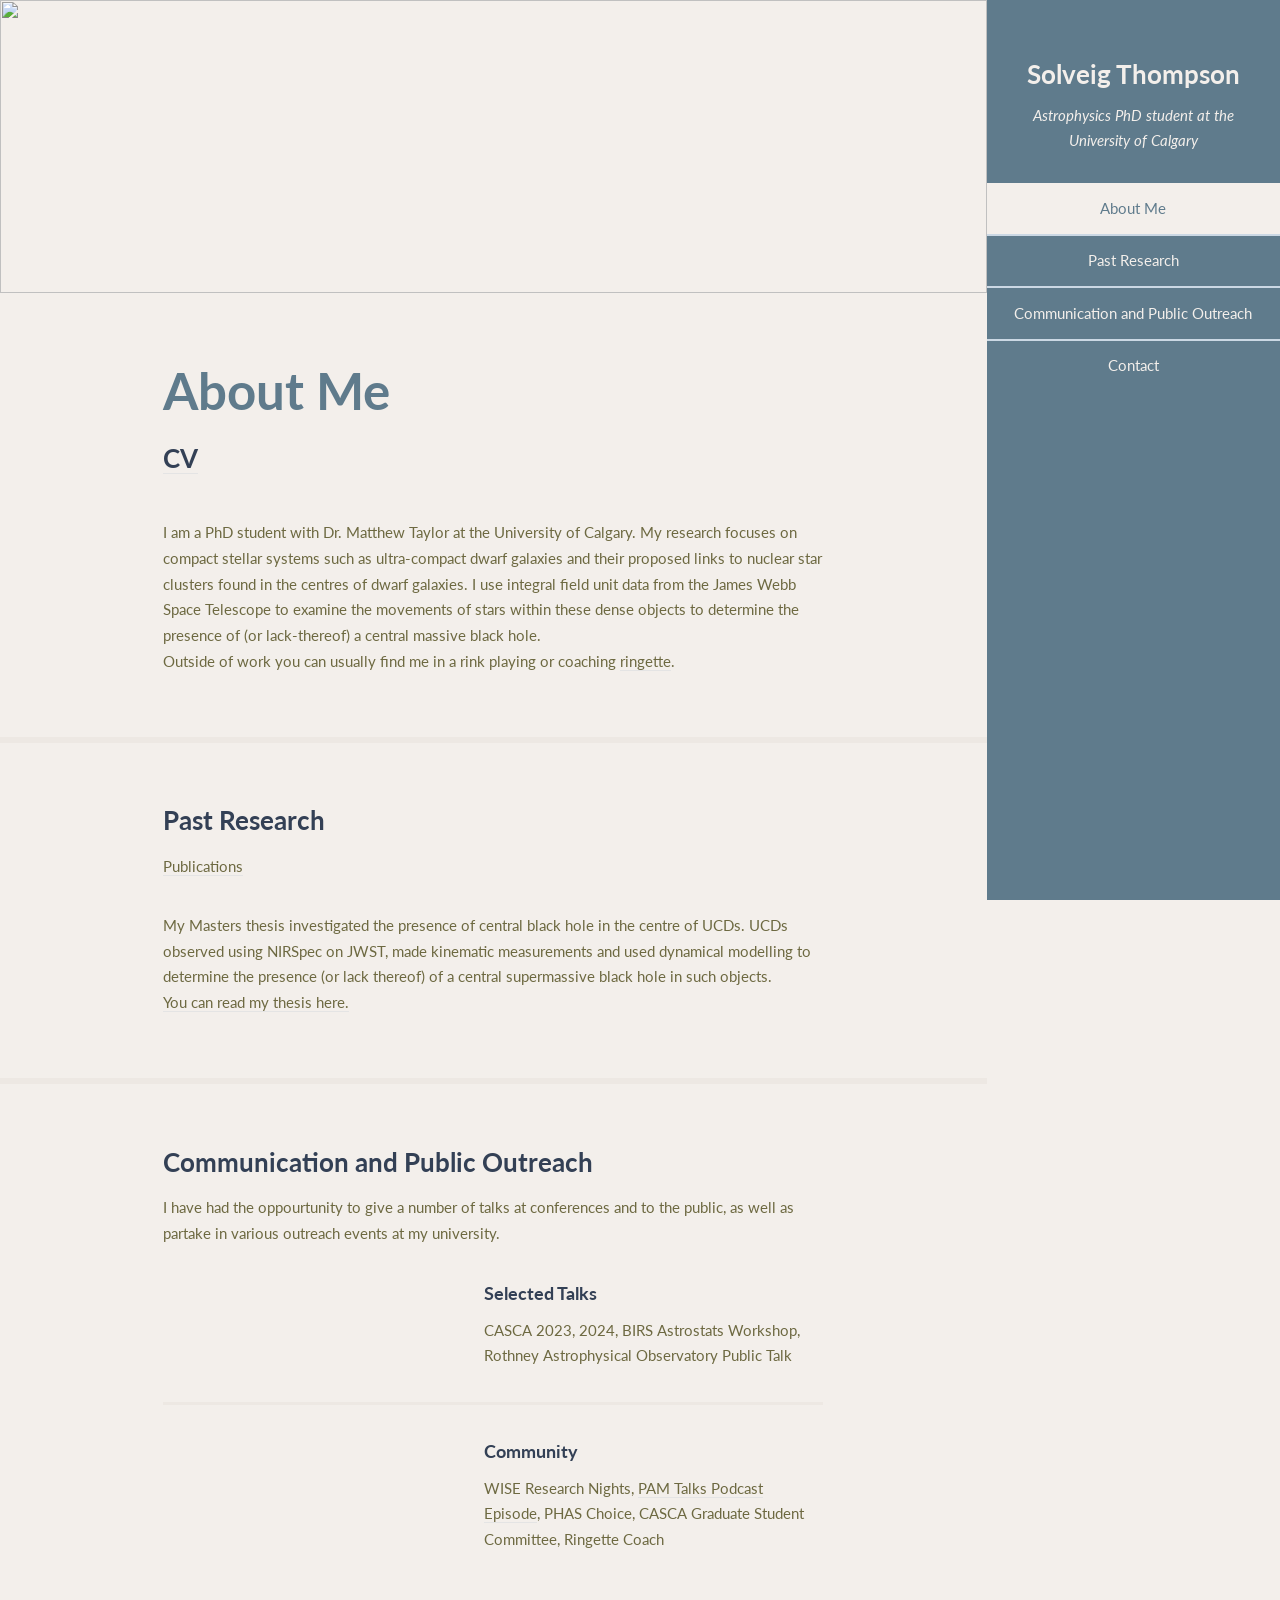
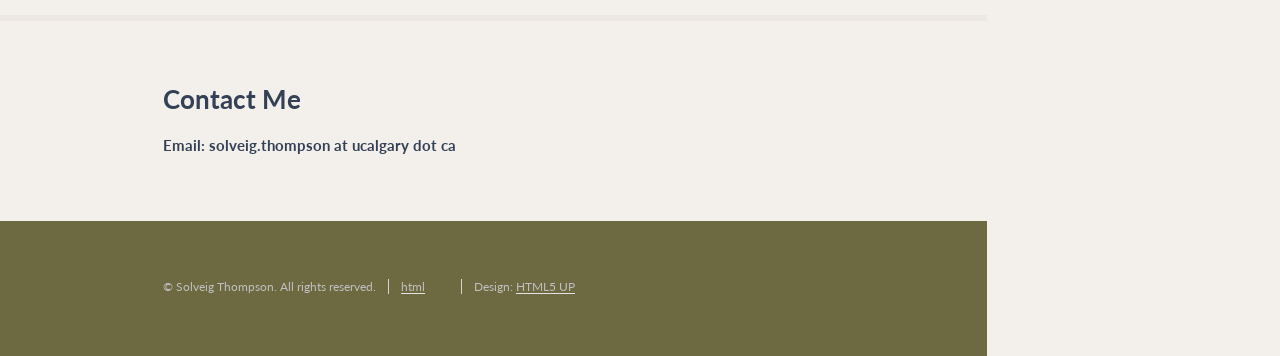
==== index.html @ eb4a903a "html verification" ====
<!DOCTYPE HTML>
<!--
	Read Only by HTML5 UP
	html5up.net | @ajlkn
	Free for personal and commercial use under the CCA 3.0 license (html5up.net/license)
-->
<html>
	<head>
		<title>Solveig Thompson </title>
		<meta charset="utf-8" />
		<meta name="viewport" content="width=device-width, initial-scale=1, user-scalable=no" />
		<link rel="stylesheet" href="assets/css/main.css" />
	</head>
	<body class="is-preload">

		<!-- Header -->
			<section id="header">
				<header>
					<span class="image avatar"><img src="images/headshot_crop.jpg" alt="" /></span>
					<h1 id="logo"><a href="#">Solveig Thompson</a></h1>
					<p>Astrophysics PhD student at the University of Calgary</p>
				</header>
				<nav id="nav">
					<ul>
						<li><a href="#one" class="active">About Me</a></li>
						<li><a href="#two">Past Research</a></li>
						<li><a href="#three">Communication and Public Outreach</a></li>
						<li><a href="#four">Contact</a></li>
					</ul>
				</nav>
				<footer>
					<ul class="icons">
						<!--<li><a href="#" class="icon brands fa-twitter"><span class="label">Twitter</span></a></li>-->
						<!--<li><a href="#" class="icon brands fa-facebook-f"><span class="label">Facebook</span></a></li>
						<li><a href="#" class="icon brands fa-instagram"><span class="label">Instagram</span></a></li>-->
						<li><a href="https://www.linkedin.com/in/solveig-thompson-23889527a/" class="icon brands fa-linkedin"><span class="label">Linkedin</span></a></li>
						<li><a href="https://github.com/solveig-thom" class="icon brands fa-github"><span class="label">Github</span></a></li>
						<li><a href="https://orcid.org/0009-0006-7485-7463" class="icon brands fa-orcid"><span class="label">OrcID</span></a></li>
						<li><a href="solveig.thompson@ucalgary.ca" class="icon solid fa-envelope"><span class="label">Email</span></a></li>
					</ul>
				</footer>
			</section>

		<!-- Wrapper -->
			<div id="wrapper">

				<!-- Main -->
					<div id="main">

						<!-- One -->
							<section id="one">
								<div class="image main" data-position="center">
									<img src="images/lake_louise_landscape.jpg" alt="" />
								</div>
								<div class="container">
									<header class="major">
										<h2>About Me </h2>
										<p><a href="Documents/Solveig_CV_June25.pdf" target="_blank">CV</a></p>
									</header>
									<p>I am a PhD student with Dr. Matthew Taylor at the University of Calgary. My research focuses on compact stellar systems such as ultra-compact dwarf galaxies and their proposed links to nuclear star clusters found in the centres of dwarf galaxies. 
									I use integral field unit data from the James Webb Space Telescope to examine the movements of stars within these dense objects to determine the presence of (or lack-thereof) a central massive black hole.<br>
									Outside of work you can usually find me in a rink playing or coaching <a href="https://en.wikipedia.org/wiki/Ringette" target="_blank">ringette</a>.</p>
								</div>
							</section>

						<!-- Two -->
							<section id="two">
								<div class="container">
									<h3>Past Research</h3>
									<p><a href="https://ui.adsabs.harvard.edu/user/libraries/4ci15XFlSAmVIdG5MCS3tQ" target="_blank">Publications</a></p>
									<p>My Masters thesis investigated the presence of central black hole in the centre of UCDs. 
									UCDs observed using NIRSpec on JWST, made kinematic measurements and used dynamical modelling to 
									determine the presence (or lack thereof) of a central supermassive black hole in such objects.
									<br> <a href="https://prism.ucalgary.ca/items/f9e80f93-3ef3-457a-bce3-fd06cb981a80" target="_blank">You can read my thesis here. </a> </p>
								</div>
							</section>

						<!-- Three -->
							<section id="three">
								<div class="container">
									<h3>Communication and Public Outreach</h3>
									<p>I have had the oppourtunity to give a number of talks at conferences and to the public, as well as partake in various outreach events at my university.</p>
									<div class="features">
										<article>
											<a href="#" class="image"><img src="images/cabin_aurora.jpeg" style="border-radius: 20px;" alt="" /></a>
											<div class="inner">
												<h4>Selected Talks</h4>
												<p>CASCA 2023, 2024,  BIRS Astrostats Workshop, Rothney Astrophysical Observatory Public Talk</p>
											</div>
										</article>
										<article>
											<a href="#" class="image"><img src="images/comet_neowise_crop.jpg" style="border-radius: 20px;" alt="" /></a>
											<div class="inner">
												<h4>Community</h4>
												<p>WISE Research Nights, <a href="https://thepamtalks.podbean.com/e/204-jennifer-howse-our-connection-to-the-sky/" target="_blank">PAM Talks Podcast Episode</a>, PHAS Choice, CASCA Graduate Student Committee, Ringette Coach</p>
											</div>
										</article>
									</div>
								</div>
							</section>

						<!-- Four -->
							<section id="four">
								<div class="container">
									<h3>Contact Me</h3>
									<p><b>Email: solveig.thompson at ucalgary dot ca </b> </p>
								</div>
							</section>

						<!-- Five -->
						<!--
							<section id="five">
								<div class="container">
									<h3>Elements</h3>

									<section>
										<h4>Text</h4>
										<p>This is <b>bold</b> and this is <strong>strong</strong>. This is <i>italic</i> and this is <em>emphasized</em>.
										This is <sup>superscript</sup> text and this is <sub>subscript</sub> text.
										This is <u>underlined</u> and this is code: <code>for (;;) { ... }</code>. Finally, <a href="#">this is a link</a>.</p>
										<hr />
										<header>
											<h4>Heading with a Subtitle</h4>
											<p>Lorem ipsum dolor sit amet nullam id egestas urna aliquam</p>
										</header>
										<p>Nunc lacinia ante nunc ac lobortis. Interdum adipiscing gravida odio porttitor sem non mi integer non faucibus ornare mi ut ante amet placerat aliquet. Volutpat eu sed ante lacinia sapien lorem accumsan varius montes viverra nibh in adipiscing blandit tempus accumsan.</p>
										<header>
											<h5>Heading with a Subtitle</h5>
											<p>Lorem ipsum dolor sit amet nullam id egestas urna aliquam</p>
										</header>
										<p>Nunc lacinia ante nunc ac lobortis. Interdum adipiscing gravida odio porttitor sem non mi integer non faucibus ornare mi ut ante amet placerat aliquet. Volutpat eu sed ante lacinia sapien lorem accumsan varius montes viverra nibh in adipiscing blandit tempus accumsan.</p>
										<hr />
										<h2>Heading Level 2</h2>
										<h3>Heading Level 3</h3>
										<h4>Heading Level 4</h4>
										<h5>Heading Level 5</h5>
										<h6>Heading Level 6</h6>
										<hr />
										<h5>Blockquote</h5>
										<blockquote>Fringilla nisl. Donec accumsan interdum nisi, quis tincidunt felis sagittis eget tempus euismod. Vestibulum ante ipsum primis in faucibus vestibulum. Blandit adipiscing eu felis iaculis volutpat ac adipiscing accumsan faucibus. Vestibulum ante ipsum primis in faucibus lorem ipsum dolor sit amet nullam adipiscing eu felis.</blockquote>
										<h5>Preformatted</h5>
										<pre><code>i = 0;

while (!deck.isInOrder()) {
    print 'Iteration ' + i;
    deck.shuffle();
    i++;
}

print 'It took ' + i + ' iterations to sort the deck.';</code></pre>
									</section>

									<section>
										<h4>Lists</h4>
										<div class="row">
											<div class="col-6 col-12-xsmall">
												<h5>Unordered</h5>
												<ul>
													<li>Dolor pulvinar etiam magna etiam.</li>
													<li>Sagittis adipiscing lorem eleifend.</li>
													<li>Felis enim feugiat dolore viverra.</li>
												</ul>
												<h5>Alternate</h5>
												<ul class="alt">
													<li>Dolor pulvinar etiam magna etiam.</li>
													<li>Sagittis adipiscing lorem eleifend.</li>
													<li>Felis enim feugiat dolore viverra.</li>
												</ul>
											</div>
											<div class="col-6 col-12-xsmall">
												<h5>Ordered</h5>
												<ol>
													<li>Dolor pulvinar etiam magna etiam.</li>
													<li>Etiam vel felis at lorem sed viverra.</li>
													<li>Felis enim feugiat dolore viverra.</li>
													<li>Dolor pulvinar etiam magna etiam.</li>
													<li>Etiam vel felis at lorem sed viverra.</li>
													<li>Felis enim feugiat dolore viverra.</li>
												</ol>
												<h5>Icons</h5>
												<ul class="icons">
													<li><a href="#" class="icon brands fa-twitter"><span class="label">Twitter</span></a></li>
													<li><a href="#" class="icon brands fa-facebook-f"><span class="label">Facebook</span></a></li>
													<li><a href="#" class="icon brands fa-instagram"><span class="label">Instagram</span></a></li>
													<li><a href="#" class="icon brands fa-github"><span class="label">Github</span></a></li>
													<li><a href="#" class="icon brands fa-dribbble"><span class="label">Dribbble</span></a></li>
													<li><a href="#" class="icon brands fa-tumblr"><span class="label">Tumblr</span></a></li>
												</ul>
											</div>
										</div>
										<h5>Actions</h5>
										<ul class="actions">
											<li><a href="#" class="button primary">Default</a></li>
											<li><a href="#" class="button">Default</a></li>
											<li><a href="#" class="button alt">Default</a></li>
										</ul>
										<ul class="actions small">
											<li><a href="#" class="button primary small">Small</a></li>
											<li><a href="#" class="button small">Small</a></li>
											<li><a href="#" class="button alt small">Small</a></li>
										</ul>
										<div class="row">
											<div class="col-3 col-6-medium col-12-xsmall">
												<ul class="actions stacked">
													<li><a href="#" class="button primary">Default</a></li>
													<li><a href="#" class="button">Default</a></li>
													<li><a href="#" class="button alt">Default</a></li>
												</ul>
											</div>
											<div class="col-3 col-6 col-12-xsmall">
												<ul class="actions stacked">
													<li><a href="#" class="button primary small">Small</a></li>
													<li><a href="#" class="button small">Small</a></li>
													<li><a href="#" class="button alt small">Small</a></li>
												</ul>
											</div>
											<div class="col-3 col-6-medium col-12-xsmall">
												<ul class="actions stacked">
													<li><a href="#" class="button primary fit">Default</a></li>
													<li><a href="#" class="button fit">Default</a></li>
													<li><a href="#" class="button alt fit">Default</a></li>
												</ul>
											</div>
											<div class="col-3 col-6-medium col-12-xsmall">
												<ul class="actions stacked">
													<li><a href="#" class="button primary small fit">Small</a></li>
													<li><a href="#" class="button small fit">Small</a></li>
													<li><a href="#" class="button alt small fit">Small</a></li>
												</ul>
											</div>
										</div>
									</section>

									<section>
										<h4>Table</h4>
										<h5>Default</h5>
										<div class="table-wrapper">
											<table>
												<thead>
													<tr>
														<th>Name</th>
														<th>Description</th>
														<th>Price</th>
													</tr>
												</thead>
												<tbody>
													<tr>
														<td>Item One</td>
														<td>Ante turpis integer aliquet porttitor.</td>
														<td>29.99</td>
													</tr>
													<tr>
														<td>Item Two</td>
														<td>Vis ac commodo adipiscing arcu aliquet.</td>
														<td>19.99</td>
													</tr>
													<tr>
														<td>Item Three</td>
														<td> Morbi faucibus arcu accumsan lorem.</td>
														<td>29.99</td>
													</tr>
													<tr>
														<td>Item Four</td>
														<td>Vitae integer tempus condimentum.</td>
														<td>19.99</td>
													</tr>
													<tr>
														<td>Item Five</td>
														<td>Ante turpis integer aliquet porttitor.</td>
														<td>29.99</td>
													</tr>
												</tbody>
												<tfoot>
													<tr>
														<td colspan="2"></td>
														<td>100.00</td>
													</tr>
												</tfoot>
											</table>
										</div>

										<h5>Alternate</h5>
										<div class="table-wrapper">
											<table class="alt">
												<thead>
													<tr>
														<th>Name</th>
														<th>Description</th>
														<th>Price</th>
													</tr>
												</thead>
												<tbody>
													<tr>
														<td>Item One</td>
														<td>Ante turpis integer aliquet porttitor.</td>
														<td>29.99</td>
													</tr>
													<tr>
														<td>Item Two</td>
														<td>Vis ac commodo adipiscing arcu aliquet.</td>
														<td>19.99</td>
													</tr>
													<tr>
														<td>Item Three</td>
														<td> Morbi faucibus arcu accumsan lorem.</td>
														<td>29.99</td>
													</tr>
													<tr>
														<td>Item Four</td>
														<td>Vitae integer tempus condimentum.</td>
														<td>19.99</td>
													</tr>
													<tr>
														<td>Item Five</td>
														<td>Ante turpis integer aliquet porttitor.</td>
														<td>29.99</td>
													</tr>
												</tbody>
												<tfoot>
													<tr>
														<td colspan="2"></td>
														<td>100.00</td>
													</tr>
												</tfoot>
											</table>
										</div>
									</section>

									<section>
										<h4>Buttons</h4>
										<ul class="actions">
											<li><a href="#" class="button primary">Primary</a></li>
											<li><a href="#" class="button">Default</a></li>
											<li><a href="#" class="button alt">Alternate</a></li>
										</ul>
										<ul class="actions">
											<li><a href="#" class="button primary large">Large</a></li>
											<li><a href="#" class="button">Default</a></li>
											<li><a href="#" class="button alt small">Small</a></li>
										</ul>
										<ul class="actions fit">
											<li><a href="#" class="button primary fit">Fit</a></li>
											<li><a href="#" class="button fit">Fit</a></li>
											<li><a href="#" class="button alt fit">Fit</a></li>
										</ul>
										<ul class="actions fit small">
											<li><a href="#" class="button primary fit small">Fit + Small</a></li>
											<li><a href="#" class="button fit small">Fit + Small</a></li>
											<li><a href="#" class="button alt fit small">Fit + Small</a></li>
										</ul>
										<ul class="actions">
											<li><a href="#" class="button primary icon solid fa-download">Icon</a></li>
											<li><a href="#" class="button icon solid fa-download">Icon</a></li>
											<li><a href="#" class="button alt icon solid fa-check">Icon</a></li>
										</ul>
										<ul class="actions">
											<li><span class="button primary disabled">Primary</span></li>
											<li><span class="button disabled">Default</span></li>
											<li><span class="button alt disabled">Alternate</span></li>
										</ul>
									</section>

									<section>
										<h4>Form</h4>
										<form method="post" action="#">
											<div class="row gtr-uniform">
												<div class="col-6 col-12-xsmall">
													<input type="text" name="demo-name" id="demo-name" value="" placeholder="Name" />
												</div>
												<div class="col-6 col-12-xsmall">
													<input type="email" name="demo-email" id="demo-email" value="" placeholder="Email" />
												</div>
												<div class="col-12">
													<select name="demo-category" id="demo-category">
														<option value="">- Category -</option>
														<option value="1">Manufacturing</option>
														<option value="1">Shipping</option>
														<option value="1">Administration</option>
														<option value="1">Human Resources</option>
													</select>
												</div>
												<div class="col-4 col-12-medium">
													<input type="radio" id="demo-priority-low" name="demo-priority" checked>
													<label for="demo-priority-low">Low Priority</label>
												</div>
												<div class="col-4 col-12-medium">
													<input type="radio" id="demo-priority-normal" name="demo-priority">
													<label for="demo-priority-normal">Normal Priority</label>
												</div>
												<div class="col-4 col-12-medium">
													<input type="radio" id="demo-priority-high" name="demo-priority">
													<label for="demo-priority-high">High Priority</label>
												</div>
												<div class="col-6 col-12-medium">
													<input type="checkbox" id="demo-copy" name="demo-copy">
													<label for="demo-copy">Email me a copy of this message</label>
												</div>
												<div class="col-6 col-12-medium">
													<input type="checkbox" id="demo-human" name="demo-human" checked>
													<label for="demo-human">I am a human and not a robot</label>
												</div>
												<div class="col-12">
													<textarea name="demo-message" id="demo-message" placeholder="Enter your message" rows="6"></textarea>
												</div>
												<div class="col-12">
													<ul class="actions">
														<li><input type="submit" value="Send Message" /></li>
														<li><input type="reset" value="Reset" class="alt" /></li>
													</ul>
												</div>
											</div>
										</form>
									</section>

									<section>
										<h4>Image</h4>
										<h5>Fit</h5>
										<span class="image fit"><img src="images/banner.jpg" alt="" /></span>
										<div class="box alt">
											<div class="row gtr-50 gtr-uniform">
												<div class="col-4"><span class="image fit"><img src="images/pic01.jpg" alt="" /></span></div>
												<div class="col-4"><span class="image fit"><img src="images/pic02.jpg" alt="" /></span></div>
												<div class="col-4"><span class="image fit"><img src="images/pic03.jpg" alt="" /></span></div>
												<div class="col-4"><span class="image fit"><img src="images/pic02.jpg" alt="" /></span></div>
												<div class="col-4"><span class="image fit"><img src="images/pic03.jpg" alt="" /></span></div>
												<div class="col-4"><span class="image fit"><img src="images/pic01.jpg" alt="" /></span></div>
												<div class="col-4"><span class="image fit"><img src="images/pic03.jpg" alt="" /></span></div>
												<div class="col-4"><span class="image fit"><img src="images/pic01.jpg" alt="" /></span></div>
												<div class="col-4"><span class="image fit"><img src="images/pic02.jpg" alt="" /></span></div>
											</div>
										</div>
										<h5>Left &amp; Right</h5>
										<p><span class="image left"><img src="images/avatar.jpg" alt="" /></span>Fringilla nisl. Donec accumsan interdum nisi, quis tincidunt felis sagittis eget. tempus euismod. Vestibulum ante ipsum primis in faucibus vestibulum. Blandit adipiscing eu felis iaculis volutpat ac adipiscing accumsan eu faucibus. Integer ac pellentesque praesent tincidunt felis sagittis eget. tempus euismod. Vestibulum ante ipsum primis in faucibus vestibulum. Blandit adipiscing eu felis iaculis volutpat ac adipiscing accumsan eu faucibus. Integer ac pellentesque praesent. Donec accumsan interdum nisi, quis tincidunt felis sagittis eget. tempus euismod. Vestibulum ante ipsum primis in faucibus vestibulum. Blandit adipiscing eu felis iaculis volutpat ac adipiscing accumsan eu faucibus. Integer ac pellentesque praesent tincidunt felis sagittis eget. tempus euismod. Vestibulum ante ipsum primis in faucibus vestibulum. Blandit adipiscing eu felis iaculis volutpat ac adipiscing accumsan eu faucibus. Integer ac pellentesque praesent.</p>
										<p><span class="image right"><img src="images/avatar.jpg" alt="" /></span>Fringilla nisl. Donec accumsan interdum nisi, quis tincidunt felis sagittis eget. tempus euismod. Vestibulum ante ipsum primis in faucibus vestibulum. Blandit adipiscing eu felis iaculis volutpat ac adipiscing accumsan eu faucibus. Integer ac pellentesque praesent tincidunt felis sagittis eget. tempus euismod. Vestibulum ante ipsum primis in faucibus vestibulum. Blandit adipiscing eu felis iaculis volutpat ac adipiscing accumsan eu faucibus. Integer ac pellentesque praesent. Donec accumsan interdum nisi, quis tincidunt felis sagittis eget. tempus euismod. Vestibulum ante ipsum primis in faucibus vestibulum. Blandit adipiscing eu felis iaculis volutpat ac adipiscing accumsan eu faucibus. Integer ac pellentesque praesent tincidunt felis sagittis eget. tempus euismod. Vestibulum ante ipsum primis in faucibus vestibulum. Blandit adipiscing eu felis iaculis volutpat ac adipiscing accumsan eu faucibus. Integer ac pellentesque praesent.</p>
									</section>

								</div>
							</section>
						-->

					</div>

				<!-- Footer -->
					<section id="footer">
						<div class="container">
							<ul class="copyright">
								<li>&copy; Solveig Thompson. All rights reserved.</li><li><a href="googlefd4be8d4cb3c413d.html" target="_blank">html</a><li><li>Design: <a href="http://html5up.net">HTML5 UP</a></li>
							</ul>
						</div>
					</section>

			</div>

		<!-- Scripts -->
			<script src="assets/js/jquery.min.js"></script>
			<script src="assets/js/jquery.scrollex.min.js"></script>
			<script src="assets/js/jquery.scrolly.min.js"></script>
			<script src="assets/js/browser.min.js"></script>
			<script src="assets/js/breakpoints.min.js"></script>
			<script src="assets/js/util.js"></script>
			<script src="assets/js/main.js"></script>

	</body>
</html>
---- assets/css/main.css ----
@import url("fontawesome-all.min.css");
@import url("https://fonts.googleapis.com/css?family=Lato:400,400italic,700,700italic|Source+Code+Pro:400");

/*
	Read Only by HTML5 UP
	html5up.net | @ajlkn
	Free for personal and commercial use under the CCA 3.0 license (html5up.net/license)
*/

html, body, div, span, applet, object,
iframe, h1, h2, h3, h4, h5, h6, p, blockquote,
pre, a, abbr, acronym, address, big, cite,
code, del, dfn, em, img, ins, kbd, q, s, samp,
small, strike, strong, sub, sup, tt, var, b,
u, i, center, dl, dt, dd, ol, ul, li, fieldset,
form, label, legend, table, caption, tbody,
tfoot, thead, tr, th, td, article, aside,
canvas, details, embed, figure, figcaption,
footer, header, hgroup, menu, nav, output, ruby,
section, summary, time, mark, audio, video {
	margin: 0;
	padding: 0;
	border: 0;
	font-size: 100%;
	font: inherit;
	vertical-align: baseline;}

article, aside, details, figcaption, figure,
footer, header, hgroup, menu, nav, section {
	display: block;}

body {
	line-height: 1;
}

ol, ul {
	list-style: none;
}

blockquote, q {
	quotes: none;
}

	blockquote:before, blockquote:after, q:before, q:after {
		content: '';
		content: none;
	}

table {
	border-collapse: collapse;
	border-spacing: 0;
}

body {
	-webkit-text-size-adjust: none;
}

mark {
	background-color: transparent;
	color: inherit;
}

input::-moz-focus-inner {
	border: 0;
	padding: 0;
}

input, select, textarea {
	-moz-appearance: none;
	-webkit-appearance: none;
	-ms-appearance: none;
	appearance: none;
}

/* Basic */

	html {
		box-sizing: border-box;
	}

	*, *:before, *:after {
		box-sizing: inherit;
	}

	body {
		background: #F3EFEB;
	}

		body.is-preload *, body.is-preload *:before, body.is-preload *:after {
			-moz-animation: none !important;
			-webkit-animation: none !important;
			-ms-animation: none !important;
			animation: none !important;
			-moz-transition: none !important;
			-webkit-transition: none !important;
			-ms-transition: none !important;
			transition: none !important;
		}

	body, input, select, textarea {
		color: #6D6941;
		font-family: "Lato", sans-serif;
		font-size: 16pt;
		font-weight: 400;
		line-height: 1.75em;
	}

	a {
		-moz-transition: color 0.2s ease-in-out, border-color 0.2s ease-in-out;
		-webkit-transition: color 0.2s ease-in-out, border-color 0.2s ease-in-out;
		-ms-transition: color 0.2s ease-in-out, border-color 0.2s ease-in-out;
		transition: color 0.2s ease-in-out, border-color 0.2s ease-in-out;
		border-bottom: solid 1px #e4e4e4;
		color: inherit;
		text-decoration: none;
	}

		a:hover {
			border-bottom-color: transparent;
			color: #5F7B8C !important;
		}

	strong, b {
		color: #334055;
		font-weight: 700;
	}

	em, i {
		font-style: italic;
	}

	p {
		margin: 0 0 2.25em 0;
	}

	h1, h2, h3, h4, h5, h6 {
		color: #334055;
		font-weight: 700;
		line-height: 1em;
		margin: 0 0 0.5625em 0;
	}

		h1 a, h2 a, h3 a, h4 a, h5 a, h6 a {
			border: 0;
			color: inherit;
			text-decoration: none;
		}

	h2 {
		font-size: 2em;
		line-height: 1.5em;
	}

	h3 {
		font-size: 1.75em;
		line-height: 1.5em;
	}

	h4 {
		font-size: 1.25em;
		line-height: 1.5em;
	}

	h5 {
		font-size: 0.9em;
		line-height: 1.5em;
	}

	h6 {
		font-size: 0.7em;
		line-height: 1.5em;
	}

	sub {
		font-size: 0.8em;
		position: relative;
		top: 0.5em;
	}

	sup {
		font-size: 0.8em;
		position: relative;
		top: -0.5em;
	}

	hr {
		border: 0;
		border-bottom: solid 2px #EDE8E3;
		margin: 2.25em 0;
	}

		hr.major {
			margin: 3.375em 0;
		}

	blockquote {
		border-left: solid 8px #e4e4e4;
		font-style: italic;
		margin: 0 0 2.25em 0;
		padding: 0.5em 0 0.5em 2em;
	}

	code {
		background: #555;
		border-radius: 5px;
		color: #F3EFEB;
		font-family: "Source Code Pro", monospace;
		font-size: 0.9em;
		margin: 0 0.25em;
		padding: 0.25em 0.65em;
	}

	pre {
		font-family: "Source Code Pro", monospace;
		font-size: 0.9em;
		margin: 0 0 2.25em 0;
	}

		pre code {
			-webkit-overflow-scrolling: touch;
			display: block;
			line-height: 1.5em;
			overflow-x: auto;
			padding: 1em 1.5em;
		}

	.align-left {
		text-align: left;
	}

	.align-center {
		text-align: center;
	}

	.align-right {
		text-align: right;
	}

/* Row */

	.row {
		display: flex;
		flex-wrap: wrap;
		box-sizing: border-box;
		align-items: stretch;
	}

		.row > * {
			box-sizing: border-box;
		}

		.row.gtr-uniform > * > :last-child {
			margin-bottom: 0;
		}

		.row.aln-left {
			justify-content: flex-start;
		}

		.row.aln-center {
			justify-content: center;
		}

		.row.aln-right {
			justify-content: flex-end;
		}

		.row.aln-top {
			align-items: flex-start;
		}

		.row.aln-middle {
			align-items: center;
		}

		.row.aln-bottom {
			align-items: flex-end;
		}

		.row > .imp {
			order: -1;
		}

		.row > .col-1 {
			width: 8.33333%;
		}

		.row > .off-1 {
			margin-left: 8.33333%;
		}

		.row > .col-2 {
			width: 16.66667%;
		}

		.row > .off-2 {
			margin-left: 16.66667%;
		}

		.row > .col-3 {
			width: 25%;
		}

		.row > .off-3 {
			margin-left: 25%;
		}

		.row > .col-4 {
			width: 33.33333%;
		}

		.row > .off-4 {
			margin-left: 33.33333%;
		}

		.row > .col-5 {
			width: 41.66667%;
		}

		.row > .off-5 {
			margin-left: 41.66667%;
		}

		.row > .col-6 {
			width: 50%;
		}

		.row > .off-6 {
			margin-left: 50%;
		}

		.row > .col-7 {
			width: 58.33333%;
		}

		.row > .off-7 {
			margin-left: 58.33333%;
		}

		.row > .col-8 {
			width: 66.66667%;
		}

		.row > .off-8 {
			margin-left: 66.66667%;
		}

		.row > .col-9 {
			width: 75%;
		}

		.row > .off-9 {
			margin-left: 75%;
		}

		.row > .col-10 {
			width: 83.33333%;
		}

		.row > .off-10 {
			margin-left: 83.33333%;
		}

		.row > .col-11 {
			width: 91.66667%;
		}

		.row > .off-11 {
			margin-left: 91.66667%;
		}

		.row > .col-12 {
			width: 100%;
		}

		.row > .off-12 {
			margin-left: 100%;
		}

		.row.gtr-0 {
			margin-top: 0;
			margin-left: 0em;
		}

			.row.gtr-0 > * {
				padding: 0 0 0 0em;
			}

			.row.gtr-0.gtr-uniform {
				margin-top: 0em;
			}

				.row.gtr-0.gtr-uniform > * {
					padding-top: 0em;
				}

		.row.gtr-25 {
			margin-top: 0;
			margin-left: -0.5em;
		}

			.row.gtr-25 > * {
				padding: 0 0 0 0.5em;
			}

			.row.gtr-25.gtr-uniform {
				margin-top: -0.5em;
			}

				.row.gtr-25.gtr-uniform > * {
					padding-top: 0.5em;
				}

		.row.gtr-50 {
			margin-top: 0;
			margin-left: -1em;
		}

			.row.gtr-50 > * {
				padding: 0 0 0 1em;
			}

			.row.gtr-50.gtr-uniform {
				margin-top: -1em;
			}

				.row.gtr-50.gtr-uniform > * {
					padding-top: 1em;
				}

		.row {
			margin-top: 0;
			margin-left: -2em;
		}

			.row > * {
				padding: 0 0 0 2em;
			}

			.row.gtr-uniform {
				margin-top: -2em;
			}

				.row.gtr-uniform > * {
					padding-top: 2em;
				}

		.row.gtr-150 {
			margin-top: 0;
			margin-left: -3em;
		}

			.row.gtr-150 > * {
				padding: 0 0 0 3em;
			}

			.row.gtr-150.gtr-uniform {
				margin-top: -3em;
			}

				.row.gtr-150.gtr-uniform > * {
					padding-top: 3em;
				}

		.row.gtr-200 {
			margin-top: 0;
			margin-left: -4em;
		}

			.row.gtr-200 > * {
				padding: 0 0 0 4em;
			}

			.row.gtr-200.gtr-uniform {
				margin-top: -4em;
			}

				.row.gtr-200.gtr-uniform > * {
					padding-top: 4em;
				}

		@media screen and (max-width: 1680px) {

			.row {
				display: flex;
				flex-wrap: wrap;
				box-sizing: border-box;
				align-items: stretch;
			}

				.row > * {
					box-sizing: border-box;
				}

				.row.gtr-uniform > * > :last-child {
					margin-bottom: 0;
				}

				.row.aln-left {
					justify-content: flex-start;
				}

				.row.aln-center {
					justify-content: center;
				}

				.row.aln-right {
					justify-content: flex-end;
				}

				.row.aln-top {
					align-items: flex-start;
				}

				.row.aln-middle {
					align-items: center;
				}

				.row.aln-bottom {
					align-items: flex-end;
				}

				.row > .imp-xlarge {
					order: -1;
				}

				.row > .col-1-xlarge {
					width: 8.33333%;
				}

				.row > .off-1-xlarge {
					margin-left: 8.33333%;
				}

				.row > .col-2-xlarge {
					width: 16.66667%;
				}

				.row > .off-2-xlarge {
					margin-left: 16.66667%;
				}

				.row > .col-3-xlarge {
					width: 25%;
				}

				.row > .off-3-xlarge {
					margin-left: 25%;
				}

				.row > .col-4-xlarge {
					width: 33.33333%;
				}

				.row > .off-4-xlarge {
					margin-left: 33.33333%;
				}

				.row > .col-5-xlarge {
					width: 41.66667%;
				}

				.row > .off-5-xlarge {
					margin-left: 41.66667%;
				}

				.row > .col-6-xlarge {
					width: 50%;
				}

				.row > .off-6-xlarge {
					margin-left: 50%;
				}

				.row > .col-7-xlarge {
					width: 58.33333%;
				}

				.row > .off-7-xlarge {
					margin-left: 58.33333%;
				}

				.row > .col-8-xlarge {
					width: 66.66667%;
				}

				.row > .off-8-xlarge {
					margin-left: 66.66667%;
				}

				.row > .col-9-xlarge {
					width: 75%;
				}

				.row > .off-9-xlarge {
					margin-left: 75%;
				}

				.row > .col-10-xlarge {
					width: 83.33333%;
				}

				.row > .off-10-xlarge {
					margin-left: 83.33333%;
				}

				.row > .col-11-xlarge {
					width: 91.66667%;
				}

				.row > .off-11-xlarge {
					margin-left: 91.66667%;
				}

				.row > .col-12-xlarge {
					width: 100%;
				}

				.row > .off-12-xlarge {
					margin-left: 100%;
				}

				.row.gtr-0 {
					margin-top: 0;
					margin-left: 0em;
				}

					.row.gtr-0 > * {
						padding: 0 0 0 0em;
					}

					.row.gtr-0.gtr-uniform {
						margin-top: 0em;
					}

						.row.gtr-0.gtr-uniform > * {
							padding-top: 0em;
						}

				.row.gtr-25 {
					margin-top: 0;
					margin-left: -0.5em;
				}

					.row.gtr-25 > * {
						padding: 0 0 0 0.5em;
					}

					.row.gtr-25.gtr-uniform {
						margin-top: -0.5em;
					}

						.row.gtr-25.gtr-uniform > * {
							padding-top: 0.5em;
						}

				.row.gtr-50 {
					margin-top: 0;
					margin-left: -1em;
				}

					.row.gtr-50 > * {
						padding: 0 0 0 1em;
					}

					.row.gtr-50.gtr-uniform {
						margin-top: -1em;
					}

						.row.gtr-50.gtr-uniform > * {
							padding-top: 1em;
						}

				.row {
					margin-top: 0;
					margin-left: -2em;
				}

					.row > * {
						padding: 0 0 0 2em;
					}

					.row.gtr-uniform {
						margin-top: -2em;
					}

						.row.gtr-uniform > * {
							padding-top: 2em;
						}

				.row.gtr-150 {
					margin-top: 0;
					margin-left: -3em;
				}

					.row.gtr-150 > * {
						padding: 0 0 0 3em;
					}

					.row.gtr-150.gtr-uniform {
						margin-top: -3em;
					}

						.row.gtr-150.gtr-uniform > * {
							padding-top: 3em;
						}

				.row.gtr-200 {
					margin-top: 0;
					margin-left: -4em;
				}

					.row.gtr-200 > * {
						padding: 0 0 0 4em;
					}

					.row.gtr-200.gtr-uniform {
						margin-top: -4em;
					}

						.row.gtr-200.gtr-uniform > * {
							padding-top: 4em;
						}

		}

		@media screen and (max-width: 1280px) {

			.row {
				display: flex;
				flex-wrap: wrap;
				box-sizing: border-box;
				align-items: stretch;
			}

				.row > * {
					box-sizing: border-box;
				}

				.row.gtr-uniform > * > :last-child {
					margin-bottom: 0;
				}

				.row.aln-left {
					justify-content: flex-start;
				}

				.row.aln-center {
					justify-content: center;
				}

				.row.aln-right {
					justify-content: flex-end;
				}

				.row.aln-top {
					align-items: flex-start;
				}

				.row.aln-middle {
					align-items: center;
				}

				.row.aln-bottom {
					align-items: flex-end;
				}

				.row > .imp-large {
					order: -1;
				}

				.row > .col-1-large {
					width: 8.33333%;
				}

				.row > .off-1-large {
					margin-left: 8.33333%;
				}

				.row > .col-2-large {
					width: 16.66667%;
				}

				.row > .off-2-large {
					margin-left: 16.66667%;
				}

				.row > .col-3-large {
					width: 25%;
				}

				.row > .off-3-large {
					margin-left: 25%;
				}

				.row > .col-4-large {
					width: 33.33333%;
				}

				.row > .off-4-large {
					margin-left: 33.33333%;
				}

				.row > .col-5-large {
					width: 41.66667%;
				}

				.row > .off-5-large {
					margin-left: 41.66667%;
				}

				.row > .col-6-large {
					width: 50%;
				}

				.row > .off-6-large {
					margin-left: 50%;
				}

				.row > .col-7-large {
					width: 58.33333%;
				}

				.row > .off-7-large {
					margin-left: 58.33333%;
				}

				.row > .col-8-large {
					width: 66.66667%;
				}

				.row > .off-8-large {
					margin-left: 66.66667%;
				}

				.row > .col-9-large {
					width: 75%;
				}

				.row > .off-9-large {
					margin-left: 75%;
				}

				.row > .col-10-large {
					width: 83.33333%;
				}

				.row > .off-10-large {
					margin-left: 83.33333%;
				}

				.row > .col-11-large {
					width: 91.66667%;
				}

				.row > .off-11-large {
					margin-left: 91.66667%;
				}

				.row > .col-12-large {
					width: 100%;
				}

				.row > .off-12-large {
					margin-left: 100%;
				}

				.row.gtr-0 {
					margin-top: 0;
					margin-left: 0em;
				}

					.row.gtr-0 > * {
						padding: 0 0 0 0em;
					}

					.row.gtr-0.gtr-uniform {
						margin-top: 0em;
					}

						.row.gtr-0.gtr-uniform > * {
							padding-top: 0em;
						}

				.row.gtr-25 {
					margin-top: 0;
					margin-left: -0.375em;
				}

					.row.gtr-25 > * {
						padding: 0 0 0 0.375em;
					}

					.row.gtr-25.gtr-uniform {
						margin-top: -0.375em;
					}

						.row.gtr-25.gtr-uniform > * {
							padding-top: 0.375em;
						}

				.row.gtr-50 {
					margin-top: 0;
					margin-left: -0.75em;
				}

					.row.gtr-50 > * {
						padding: 0 0 0 0.75em;
					}

					.row.gtr-50.gtr-uniform {
						margin-top: -0.75em;
					}

						.row.gtr-50.gtr-uniform > * {
							padding-top: 0.75em;
						}

				.row {
					margin-top: 0;
					margin-left: -1.5em;
				}

					.row > * {
						padding: 0 0 0 1.5em;
					}

					.row.gtr-uniform {
						margin-top: -1.5em;
					}

						.row.gtr-uniform > * {
							padding-top: 1.5em;
						}

				.row.gtr-150 {
					margin-top: 0;
					margin-left: -2.25em;
				}

					.row.gtr-150 > * {
						padding: 0 0 0 2.25em;
					}

					.row.gtr-150.gtr-uniform {
						margin-top: -2.25em;
					}

						.row.gtr-150.gtr-uniform > * {
							padding-top: 2.25em;
						}

				.row.gtr-200 {
					margin-top: 0;
					margin-left: -3em;
				}

					.row.gtr-200 > * {
						padding: 0 0 0 3em;
					}

					.row.gtr-200.gtr-uniform {
						margin-top: -3em;
					}

						.row.gtr-200.gtr-uniform > * {
							padding-top: 3em;
						}

		}

		@media screen and (max-width: 1024px) {

			.row {
				display: flex;
				flex-wrap: wrap;
				box-sizing: border-box;
				align-items: stretch;
			}

				.row > * {
					box-sizing: border-box;
				}

				.row.gtr-uniform > * > :last-child {
					margin-bottom: 0;
				}

				.row.aln-left {
					justify-content: flex-start;
				}

				.row.aln-center {
					justify-content: center;
				}

				.row.aln-right {
					justify-content: flex-end;
				}

				.row.aln-top {
					align-items: flex-start;
				}

				.row.aln-middle {
					align-items: center;
				}

				.row.aln-bottom {
					align-items: flex-end;
				}

				.row > .imp-medium {
					order: -1;
				}

				.row > .col-1-medium {
					width: 8.33333%;
				}

				.row > .off-1-medium {
					margin-left: 8.33333%;
				}

				.row > .col-2-medium {
					width: 16.66667%;
				}

				.row > .off-2-medium {
					margin-left: 16.66667%;
				}

				.row > .col-3-medium {
					width: 25%;
				}

				.row > .off-3-medium {
					margin-left: 25%;
				}

				.row > .col-4-medium {
					width: 33.33333%;
				}

				.row > .off-4-medium {
					margin-left: 33.33333%;
				}

				.row > .col-5-medium {
					width: 41.66667%;
				}

				.row > .off-5-medium {
					margin-left: 41.66667%;
				}

				.row > .col-6-medium {
					width: 50%;
				}

				.row > .off-6-medium {
					margin-left: 50%;
				}

				.row > .col-7-medium {
					width: 58.33333%;
				}

				.row > .off-7-medium {
					margin-left: 58.33333%;
				}

				.row > .col-8-medium {
					width: 66.66667%;
				}

				.row > .off-8-medium {
					margin-left: 66.66667%;
				}

				.row > .col-9-medium {
					width: 75%;
				}

				.row > .off-9-medium {
					margin-left: 75%;
				}

				.row > .col-10-medium {
					width: 83.33333%;
				}

				.row > .off-10-medium {
					margin-left: 83.33333%;
				}

				.row > .col-11-medium {
					width: 91.66667%;
				}

				.row > .off-11-medium {
					margin-left: 91.66667%;
				}

				.row > .col-12-medium {
					width: 100%;
				}

				.row > .off-12-medium {
					margin-left: 100%;
				}

				.row.gtr-0 {
					margin-top: 0;
					margin-left: 0em;
				}

					.row.gtr-0 > * {
						padding: 0 0 0 0em;
					}

					.row.gtr-0.gtr-uniform {
						margin-top: 0em;
					}

						.row.gtr-0.gtr-uniform > * {
							padding-top: 0em;
						}

				.row.gtr-25 {
					margin-top: 0;
					margin-left: -0.375em;
				}

					.row.gtr-25 > * {
						padding: 0 0 0 0.375em;
					}

					.row.gtr-25.gtr-uniform {
						margin-top: -0.375em;
					}

						.row.gtr-25.gtr-uniform > * {
							padding-top: 0.375em;
						}

				.row.gtr-50 {
					margin-top: 0;
					margin-left: -0.75em;
				}

					.row.gtr-50 > * {
						padding: 0 0 0 0.75em;
					}

					.row.gtr-50.gtr-uniform {
						margin-top: -0.75em;
					}

						.row.gtr-50.gtr-uniform > * {
							padding-top: 0.75em;
						}

				.row {
					margin-top: 0;
					margin-left: -1.5em;
				}

					.row > * {
						padding: 0 0 0 1.5em;
					}

					.row.gtr-uniform {
						margin-top: -1.5em;
					}

						.row.gtr-uniform > * {
							padding-top: 1.5em;
						}

				.row.gtr-150 {
					margin-top: 0;
					margin-left: -2.25em;
				}

					.row.gtr-150 > * {
						padding: 0 0 0 2.25em;
					}

					.row.gtr-150.gtr-uniform {
						margin-top: -2.25em;
					}

						.row.gtr-150.gtr-uniform > * {
							padding-top: 2.25em;
						}

				.row.gtr-200 {
					margin-top: 0;
					margin-left: -3em;
				}

					.row.gtr-200 > * {
						padding: 0 0 0 3em;
					}

					.row.gtr-200.gtr-uniform {
						margin-top: -3em;
					}

						.row.gtr-200.gtr-uniform > * {
							padding-top: 3em;
						}

		}

		@media screen and (max-width: 736px) {

			.row {
				display: flex;
				flex-wrap: wrap;
				box-sizing: border-box;
				align-items: stretch;
			}

				.row > * {
					box-sizing: border-box;
				}

				.row.gtr-uniform > * > :last-child {
					margin-bottom: 0;
				}

				.row.aln-left {
					justify-content: flex-start;
				}

				.row.aln-center {
					justify-content: center;
				}

				.row.aln-right {
					justify-content: flex-end;
				}

				.row.aln-top {
					align-items: flex-start;
				}

				.row.aln-middle {
					align-items: center;
				}

				.row.aln-bottom {
					align-items: flex-end;
				}

				.row > .imp-small {
					order: -1;
				}

				.row > .col-1-small {
					width: 8.33333%;
				}

				.row > .off-1-small {
					margin-left: 8.33333%;
				}

				.row > .col-2-small {
					width: 16.66667%;
				}

				.row > .off-2-small {
					margin-left: 16.66667%;
				}

				.row > .col-3-small {
					width: 25%;
				}

				.row > .off-3-small {
					margin-left: 25%;
				}

				.row > .col-4-small {
					width: 33.33333%;
				}

				.row > .off-4-small {
					margin-left: 33.33333%;
				}

				.row > .col-5-small {
					width: 41.66667%;
				}

				.row > .off-5-small {
					margin-left: 41.66667%;
				}

				.row > .col-6-small {
					width: 50%;
				}

				.row > .off-6-small {
					margin-left: 50%;
				}

				.row > .col-7-small {
					width: 58.33333%;
				}

				.row > .off-7-small {
					margin-left: 58.33333%;
				}

				.row > .col-8-small {
					width: 66.66667%;
				}

				.row > .off-8-small {
					margin-left: 66.66667%;
				}

				.row > .col-9-small {
					width: 75%;
				}

				.row > .off-9-small {
					margin-left: 75%;
				}

				.row > .col-10-small {
					width: 83.33333%;
				}

				.row > .off-10-small {
					margin-left: 83.33333%;
				}

				.row > .col-11-small {
					width: 91.66667%;
				}

				.row > .off-11-small {
					margin-left: 91.66667%;
				}

				.row > .col-12-small {
					width: 100%;
				}

				.row > .off-12-small {
					margin-left: 100%;
				}

				.row.gtr-0 {
					margin-top: 0;
					margin-left: 0em;
				}

					.row.gtr-0 > * {
						padding: 0 0 0 0em;
					}

					.row.gtr-0.gtr-uniform {
						margin-top: 0em;
					}

						.row.gtr-0.gtr-uniform > * {
							padding-top: 0em;
						}

				.row.gtr-25 {
					margin-top: 0;
					margin-left: -0.3125em;
				}

					.row.gtr-25 > * {
						padding: 0 0 0 0.3125em;
					}

					.row.gtr-25.gtr-uniform {
						margin-top: -0.3125em;
					}

						.row.gtr-25.gtr-uniform > * {
							padding-top: 0.3125em;
						}

				.row.gtr-50 {
					margin-top: 0;
					margin-left: -0.625em;
				}

					.row.gtr-50 > * {
						padding: 0 0 0 0.625em;
					}

					.row.gtr-50.gtr-uniform {
						margin-top: -0.625em;
					}

						.row.gtr-50.gtr-uniform > * {
							padding-top: 0.625em;
						}

				.row {
					margin-top: 0;
					margin-left: -1.25em;
				}

					.row > * {
						padding: 0 0 0 1.25em;
					}

					.row.gtr-uniform {
						margin-top: -1.25em;
					}

						.row.gtr-uniform > * {
							padding-top: 1.25em;
						}

				.row.gtr-150 {
					margin-top: 0;
					margin-left: -1.875em;
				}

					.row.gtr-150 > * {
						padding: 0 0 0 1.875em;
					}

					.row.gtr-150.gtr-uniform {
						margin-top: -1.875em;
					}

						.row.gtr-150.gtr-uniform > * {
							padding-top: 1.875em;
						}

				.row.gtr-200 {
					margin-top: 0;
					margin-left: -2.5em;
				}

					.row.gtr-200 > * {
						padding: 0 0 0 2.5em;
					}

					.row.gtr-200.gtr-uniform {
						margin-top: -2.5em;
					}

						.row.gtr-200.gtr-uniform > * {
							padding-top: 2.5em;
						}

		}

		@media screen and (max-width: 480px) {

			.row {
				display: flex;
				flex-wrap: wrap;
				box-sizing: border-box;
				align-items: stretch;
			}

				.row > * {
					box-sizing: border-box;
				}

				.row.gtr-uniform > * > :last-child {
					margin-bottom: 0;
				}

				.row.aln-left {
					justify-content: flex-start;
				}

				.row.aln-center {
					justify-content: center;
				}

				.row.aln-right {
					justify-content: flex-end;
				}

				.row.aln-top {
					align-items: flex-start;
				}

				.row.aln-middle {
					align-items: center;
				}

				.row.aln-bottom {
					align-items: flex-end;
				}

				.row > .imp-xsmall {
					order: -1;
				}

				.row > .col-1-xsmall {
					width: 8.33333%;
				}

				.row > .off-1-xsmall {
					margin-left: 8.33333%;
				}

				.row > .col-2-xsmall {
					width: 16.66667%;
				}

				.row > .off-2-xsmall {
					margin-left: 16.66667%;
				}

				.row > .col-3-xsmall {
					width: 25%;
				}

				.row > .off-3-xsmall {
					margin-left: 25%;
				}

				.row > .col-4-xsmall {
					width: 33.33333%;
				}

				.row > .off-4-xsmall {
					margin-left: 33.33333%;
				}

				.row > .col-5-xsmall {
					width: 41.66667%;
				}

				.row > .off-5-xsmall {
					margin-left: 41.66667%;
				}

				.row > .col-6-xsmall {
					width: 50%;
				}

				.row > .off-6-xsmall {
					margin-left: 50%;
				}

				.row > .col-7-xsmall {
					width: 58.33333%;
				}

				.row > .off-7-xsmall {
					margin-left: 58.33333%;
				}

				.row > .col-8-xsmall {
					width: 66.66667%;
				}

				.row > .off-8-xsmall {
					margin-left: 66.66667%;
				}

				.row > .col-9-xsmall {
					width: 75%;
				}

				.row > .off-9-xsmall {
					margin-left: 75%;
				}

				.row > .col-10-xsmall {
					width: 83.33333%;
				}

				.row > .off-10-xsmall {
					margin-left: 83.33333%;
				}

				.row > .col-11-xsmall {
					width: 91.66667%;
				}

				.row > .off-11-xsmall {
					margin-left: 91.66667%;
				}

				.row > .col-12-xsmall {
					width: 100%;
				}

				.row > .off-12-xsmall {
					margin-left: 100%;
				}

				.row.gtr-0 {
					margin-top: 0;
					margin-left: 0em;
				}

					.row.gtr-0 > * {
						padding: 0 0 0 0em;
					}

					.row.gtr-0.gtr-uniform {
						margin-top: 0em;
					}

						.row.gtr-0.gtr-uniform > * {
							padding-top: 0em;
						}

				.row.gtr-25 {
					margin-top: 0;
					margin-left: -0.3125em;
				}

					.row.gtr-25 > * {
						padding: 0 0 0 0.3125em;
					}

					.row.gtr-25.gtr-uniform {
						margin-top: -0.3125em;
					}

						.row.gtr-25.gtr-uniform > * {
							padding-top: 0.3125em;
						}

				.row.gtr-50 {
					margin-top: 0;
					margin-left: -0.625em;
				}

					.row.gtr-50 > * {
						padding: 0 0 0 0.625em;
					}

					.row.gtr-50.gtr-uniform {
						margin-top: -0.625em;
					}

						.row.gtr-50.gtr-uniform > * {
							padding-top: 0.625em;
						}

				.row {
					margin-top: 0;
					margin-left: -1.25em;
				}

					.row > * {
						padding: 0 0 0 1.25em;
					}

					.row.gtr-uniform {
						margin-top: -1.25em;
					}

						.row.gtr-uniform > * {
							padding-top: 1.25em;
						}

				.row.gtr-150 {
					margin-top: 0;
					margin-left: -1.875em;
				}

					.row.gtr-150 > * {
						padding: 0 0 0 1.875em;
					}

					.row.gtr-150.gtr-uniform {
						margin-top: -1.875em;
					}

						.row.gtr-150.gtr-uniform > * {
							padding-top: 1.875em;
						}

				.row.gtr-200 {
					margin-top: 0;
					margin-left: -2.5em;
				}

					.row.gtr-200 > * {
						padding: 0 0 0 2.5em;
					}

					.row.gtr-200.gtr-uniform {
						margin-top: -2.5em;
					}

						.row.gtr-200.gtr-uniform > * {
							padding-top: 2.5em;
						}

		}

/* Container */

	.container {
		margin: 0 auto;
		max-width: calc(100% - 4.5em);
		width: 45em;
	}

		.container.xsmall {
			width: 11.25em;
		}

		.container.small {
			width: 22.5em;
		}

		.container.medium {
			width: 33.75em;
		}

		.container.large {
			width: 56.25em;
		}

		.container.xlarge {
			width: 67.5em;
		}

		.container.max {
			width: 100%;
		}

		@media screen and (max-width: 1024px) {

			.container {
				width: 100% !important;
			}

		}

		@media screen and (max-width: 480px) {

			.container {
				max-width: calc(100% - 3.375em);
			}

		}

/* Section/Article */

	section.special, article.special {
		text-align: center;
	}

	header p {
		color: #aaa;
		position: relative;
		margin: 0 0 1.6875em 0;
	}

	header h2 + p {
		font-size: 1.25em;
		margin-top: -0.5em;
		line-height: 1.5em;
	}

	header h3 + p {
		font-size: 1.1em;
		margin-top: -0.35em;
		line-height: 1.5em;
	}

	header h4 + p,
	header h5 + p,
	header h6 + p {
		font-size: 0.9em;
		margin-top: -0.25em;
		line-height: 1.5em;
	}

	header.major h2 {
		color: #5F7B8C; /* Header colour */
		font-size: 3.5em;
	}

		header.major h2 + p {
			color: #334055;
			font-size: 1.75em;
			font-weight: 700;
			margin-top: -0.75em;
		}

/* Form */

	form {
		margin: 0 0 2.25em 0;
	}

	label {
		color: #334055;
		display: block;
		font-size: 0.9em;
		font-weight: 700;
		margin: 0 0 1.125em 0;
	}

	input::-moz-focus-inner {
		border: 0;
		padding: 0;
	}

	input[type="text"],
	input[type="password"],
	input[type="email"],
	select,
	textarea {
		-moz-appearance: none;
		-webkit-appearance: none;
		-ms-appearance: none;
		appearance: none;
		border-radius: 5px;
		border: none;
		border: solid 2px #e4e4e4;
		color: inherit;
		display: block;
		outline: 0;
		padding: 0 1em;
		text-decoration: none;
		width: 100%;
	}

		input[type="text"]:invalid,
		input[type="password"]:invalid,
		input[type="email"]:invalid,
		select:invalid,
		textarea:invalid {
			box-shadow: none;
		}

		input[type="text"]:focus,
		input[type="password"]:focus,
		input[type="email"]:focus,
		select:focus,
		textarea:focus {
			border-color: #5F7B8C;
		}

	select {
		background-image: url("data:image/svg+xml;charset=utf8,%3Csvg xmlns='http://www.w3.org/2000/svg' width='40' height='40' preserveAspectRatio='none' viewBox='0 0 40 40'%3E%3Cpath d='M9.4,12.3l10.4,10.4l10.4-10.4c0.2-0.2,0.5-0.4,0.9-0.4c0.3,0,0.6,0.1,0.9,0.4l3.3,3.3c0.2,0.2,0.4,0.5,0.4,0.9 c0,0.4-0.1,0.6-0.4,0.9L20.7,31.9c-0.2,0.2-0.5,0.4-0.9,0.4c-0.3,0-0.6-0.1-0.9-0.4L4.3,17.3c-0.2-0.2-0.4-0.5-0.4-0.9 c0-0.4,0.1-0.6,0.4-0.9l3.3-3.3c0.2-0.2,0.5-0.4,0.9-0.4S9.1,12.1,9.4,12.3z' fill='%23e4e4e4' /%3E%3C/svg%3E");
		background-size: 1.25em;
		background-repeat: no-repeat;
		background-position: calc(100% - 1em) center;
		height: 2.75em;
		padding-right: 2.75em;
		text-overflow: ellipsis;
	}

		select option {
			color: #334055;
			background: #F3EFEB;
		}

		select:focus::-ms-value {
			background-color: transparent;
		}

		select::-ms-expand {
			display: none;
		}

	input[type="text"],
	input[type="password"],
	input[type="email"],
	select {
		height: 2.75em;
	}

	textarea {
		padding: 0.75em 1em;
	}

	input[type="checkbox"],
	input[type="radio"] {
		-moz-appearance: none;
		-webkit-appearance: none;
		-ms-appearance: none;
		appearance: none;
		display: block;
		float: left;
		margin-right: -2em;
		opacity: 0;
		width: 1em;
		z-index: -1;
	}

		input[type="checkbox"] + label,
		input[type="radio"] + label {
			text-decoration: none;
			color: #6D6941;
			cursor: pointer;
			display: inline-block;
			font-size: 1em;
			font-weight: 400;
			padding-left: 2.4em;
			padding-right: 0.75em;
			position: relative;
		}

			input[type="checkbox"] + label:before,
			input[type="radio"] + label:before {
				-moz-osx-font-smoothing: grayscale;
				-webkit-font-smoothing: antialiased;
				display: inline-block;
				font-style: normal;
				font-variant: normal;
				text-rendering: auto;
				line-height: 1;
				text-transform: none !important;
				font-family: 'Font Awesome 5 Free';
				font-weight: 900;
			}

			input[type="checkbox"] + label:before,
			input[type="radio"] + label:before {
				background: #6D6941;
				border-radius: 5px;
				border: solid 2px #e4e4e4;
				content: '';
				display: inline-block;
				font-size: 0.8em;
				height: 2.0625em;
				left: 0;
				line-height: 2.0625em;
				position: absolute;
				text-align: center;
				top: 0;
				width: 2.0625em;
			}

		input[type="checkbox"]:checked + label:before,
		input[type="radio"]:checked + label:before {
			background: #989898;
			border-color: #989898;
			color: #F3EFEB;
			content: '\f00c';
		}

		input[type="checkbox"]:focus + label:before,
		input[type="radio"]:focus + label:before {
			border-color: #5F7B8C;
		}

	input[type="checkbox"] + label:before {
		border-radius: 5px;
	}

	input[type="radio"] + label:before {
		border-radius: 100%;
	}

	::-webkit-input-placeholder {
		color: #aaa !important;
		font-style: italic;
		opacity: 1.0;
	}

	:-moz-placeholder {
		color: #aaa !important;
		font-style: italic;
		opacity: 1.0;
	}

	::-moz-placeholder {
		color: #aaa !important;
		font-style: italic;
		opacity: 1.0;
	}

	:-ms-input-placeholder {
		color: #aaa !important;
		font-style: italic;
		opacity: 1.0;
	}

/* Box */

	.box {
		border-radius: 5px;
		border: solid 2px #e4e4e4;
		margin-bottom: 2.25em;
		padding: 1.5em;
	}

		.box > :last-child,
		.box > :last-child > :last-child,
		.box > :last-child > :last-child > :last-child {
			margin-bottom: 0;
		}

		.box.alt {
			border: 0;
			border-radius: 0;
			padding: 0;
		}

/* Icon */

	.icon {
		text-decoration: none;
		border-bottom: none;
		position: relative;
	}

		.icon:before {
			-moz-osx-font-smoothing: grayscale;
			-webkit-font-smoothing: antialiased;
			display: inline-block;
			font-style: normal;
			font-variant: normal;
			text-rendering: auto;
			line-height: 1;
			text-transform: none !important;
			font-family: 'Font Awesome 5 Free';
			font-weight: 400;
		}

		.icon > .label {
			display: none;
		}

		.icon:before {
			line-height: inherit;
		}

		.icon.solid:before {
			font-weight: 900;
		}

		.icon.brands:before {
			font-family: 'Font Awesome 5 Brands';
		}

/* Image */

	.image {
		border-radius: 5px;
		border: 0;
		display: inline-block;
		position: relative;
	}

		.image[data-position] img {
			-moz-object-fit: cover;
			-webkit-object-fit: cover;
			-ms-object-fit: cover;
			object-fit: cover;
			display: block;
			position: absolute;
			top: 0;
			left: 0;
			width: 100%;
			height: 100%;
		}

		.image[data-position="top left"] img {
			-moz-object-position: top left;
			-webkit-object-position: top left;
			-ms-object-position: top left;
			object-position: top left;
		}

		.image[data-position="top"] img {
			-moz-object-position: top;
			-webkit-object-position: top;
			-ms-object-position: top;
			object-position: top;
		}

		.image[data-position="top right"] img {
			-moz-object-position: top right;
			-webkit-object-position: top right;
			-ms-object-position: top right;
			object-position: top right;
		}

		.image[data-position="right"] img {
			-moz-object-position: right;
			-webkit-object-position: right;
			-ms-object-position: right;
			object-position: right;
		}

		.image[data-position="bottom right"] img {
			-moz-object-position: bottom right;
			-webkit-object-position: bottom right;
			-ms-object-position: bottom right;
			object-position: bottom right;
		}

		.image[data-position="bottom"] img {
			-moz-object-position: bottom;
			-webkit-object-position: bottom;
			-ms-object-position: bottom;
			object-position: bottom;
		}

		.image[data-position="bottom left"] img {
			-moz-object-position: bottom left;
			-webkit-object-position: bottom left;
			-ms-object-position: bottom left;
			object-position: bottom left;
		}

		.image[data-position="left"] img {
			-moz-object-position: left;
			-webkit-object-position: left;
			-ms-object-position: left;
			object-position: left;
		}

		.image[data-position="center"] img {
			-moz-object-position: center;
			-webkit-object-position: center;
			-ms-object-position: center;
			object-position: center;
		}

		.image[data-position="25% 25%"] img {
			-moz-object-position: 25% 25%;
			-webkit-object-position: 25% 25%;
			-ms-object-position: 25% 25%;
			object-position: 25% 25%;
		}

		.image[data-position="75% 25%"] img {
			-moz-object-position: 75% 25%;
			-webkit-object-position: 75% 25%;
			-ms-object-position: 75% 25%;
			object-position: 75% 25%;
		}

		.image[data-position="75% 75%"] img {
			-moz-object-position: 75% 75%;
			-webkit-object-position: 75% 75%;
			-ms-object-position: 75% 75%;
			object-position: 75% 75%;
		}

		.image[data-position="25% 75%"] img {
			-moz-object-position: 25% 75%;
			-webkit-object-position: 25% 75%;
			-ms-object-position: 25% 75%;
			object-position: 25% 75%;
		}

		.image img {
			border-radius: 5px;
			display: block;
		}

		.image.left {
			float: left;
			margin: 0 2.5em 2em 0;
			top: 0.25em;
		}

		.image.right {
			float: right;
			margin: 0 0 2em 2.5em;
			top: 0.25em;
		}

		.image.fit {
			display: block;
			margin: 0 0 2.25em 0;
			width: 100%;
		}

			.image.fit img {
				display: block;
				width: 100%;
			}

		.image.avatar {
			border-radius: 100%;
			overflow: hidden;
		}

			.image.avatar img {
				border-radius: 100%;
				display: block;
				width: 100%;
			}

		.image.main {
			display: block;
			height: 20em;
			border-radius: 0;
		}

			.image.main img {
				border-radius: 0;
			}

/* List */

	ol {
		list-style: decimal;
		margin: 0 0 2.25em 0;
		padding-left: 1.25em;
	}

		ol li {
			padding-left: 0.25em;
		}

	ul {
		list-style: disc;
		margin: 0 0 2.25em 0;
		padding-left: 1em;
	}

		ul li {
			padding-left: 0.5em;
		}

		ul.alt {
			list-style: none;
			padding-left: 0;
		}

			ul.alt li {
				border-top: solid 2px #EDE8E3;
				padding: 0.5em 0;
			}

				ul.alt li:first-child {
					border-top: 0;
					padding-top: 0;
				}

	dl {
		margin: 0 0 2.25em 0;
	}

/* Actions */

	ul.actions {
		display: -moz-flex;
		display: -webkit-flex;
		display: -ms-flex;
		display: flex;
		cursor: default;
		list-style: none;
		margin-left: -1.125em;
		padding-left: 0;
	}

		ul.actions li {
			padding: 0 0 0 1.125em;
			vertical-align: middle;
		}

		ul.actions.special {
			-moz-justify-content: center;
			-webkit-justify-content: center;
			-ms-justify-content: center;
			justify-content: center;
			width: 100%;
			margin-left: 0;
		}

			ul.actions.special li:first-child {
				padding-left: 0;
			}

		ul.actions.stacked {
			-moz-flex-direction: column;
			-webkit-flex-direction: column;
			-ms-flex-direction: column;
			flex-direction: column;
			margin-left: 0;
		}

			ul.actions.stacked li {
				padding: 1.125em 0 0 0;
			}

				ul.actions.stacked li:first-child {
					padding-top: 0;
				}

		ul.actions.fit {
			width: calc(100% + 1.125em);
		}

			ul.actions.fit li {
				-moz-flex-grow: 1;
				-webkit-flex-grow: 1;
				-ms-flex-grow: 1;
				flex-grow: 1;
				-moz-flex-shrink: 1;
				-webkit-flex-shrink: 1;
				-ms-flex-shrink: 1;
				flex-shrink: 1;
				width: 100%;
			}

				ul.actions.fit li > * {
					width: 100%;
				}

			ul.actions.fit.stacked {
				width: 100%;
			}

		@media screen and (max-width: 480px) {

			ul.actions:not(.fixed) {
				-moz-flex-direction: column;
				-webkit-flex-direction: column;
				-ms-flex-direction: column;
				flex-direction: column;
				margin-left: 0;
				width: 100% !important;
			}

				ul.actions:not(.fixed) li {
					-moz-flex-grow: 1;
					-webkit-flex-grow: 1;
					-ms-flex-grow: 1;
					flex-grow: 1;
					-moz-flex-shrink: 1;
					-webkit-flex-shrink: 1;
					-ms-flex-shrink: 1;
					flex-shrink: 1;
					padding: 1.125em 0 0 0;
					text-align: center;
					width: 100%;
				}

					ul.actions:not(.fixed) li > * {
						width: 100%;
					}

					ul.actions:not(.fixed) li:first-child {
						padding-top: 0;
					}

					ul.actions:not(.fixed) li input[type="submit"],
					ul.actions:not(.fixed) li input[type="reset"],
					ul.actions:not(.fixed) li input[type="button"],
					ul.actions:not(.fixed) li button,
					ul.actions:not(.fixed) li .button {
						width: 100%;
					}

						ul.actions:not(.fixed) li input[type="submit"].icon:before,
						ul.actions:not(.fixed) li input[type="reset"].icon:before,
						ul.actions:not(.fixed) li input[type="button"].icon:before,
						ul.actions:not(.fixed) li button.icon:before,
						ul.actions:not(.fixed) li .button.icon:before {
							margin-left: -0.5rem;
						}

		}

/* Feature Icons */

	ul.feature-icons {
		list-style: none;
		padding-left: 0;
	}

		ul.feature-icons li {
			text-decoration: none;
			display: inline-block;
			margin: 0 0 1.6875em 0;
			padding: 0.35em 0 0 3.5em;
			position: relative;
			vertical-align: top;
			width: 48%;
		}

			ul.feature-icons li:before {
				-moz-osx-font-smoothing: grayscale;
				-webkit-font-smoothing: antialiased;
				display: inline-block;
				font-style: normal;
				font-variant: normal;
				text-rendering: auto;
				line-height: 1;
				text-transform: none !important;
				font-family: 'Font Awesome 5 Free';
				font-weight: 400;
			}

			ul.feature-icons li:before {
				background: #5F7B8C;
				border-radius: 100%;
				color: #F3EFEB;
				display: block;
				height: 2.5em;
				left: 0;
				line-height: 2.5em;
				position: absolute;
				text-align: center;
				top: 0;
				width: 2.5em;
			}

/* Icons */

	ul.icons {
		cursor: default;
		list-style: none;
		padding-left: 0;
	}

		ul.icons li {
			display: inline-block;
			padding: 0 1em 0 0;
		}

			ul.icons li:last-child {
				padding-right: 0 !important;
			}

			ul.icons li .icon:before {
				font-size: 1.25em;
			}

/* Table */

	.table-wrapper {
		-webkit-overflow-scrolling: touch;
		overflow-x: auto;
	}

	table {
		margin: 0 0 2.25em 0;
		width: 100%;
	}

		table tbody tr {
			border: solid 2px #EDE8E3;
			border-left: 0;
			border-right: 0;
		}

			table tbody tr:nth-child(2n + 1) {
				background-color: #6D6941;
			}

		table td {
			padding: 0.75em 0.75em;
		}

		table th {
			color: #334055;
			font-size: 0.9em;
			font-weight: 700;
			padding: 0 0.75em 0.75em 0.75em;
			text-align: left;
		}

		table thead {
			border-bottom: solid 4px #e4e4e4;
		}

		table tfoot {
			border-top: solid 4px #e4e4e4;
		}

		table.alt {
			border-collapse: separate;
		}

			table.alt tbody tr td {
				border: solid 2px #e4e4e4;
				border-left-width: 0;
				border-top-width: 0;
			}

				table.alt tbody tr td:first-child {
					border-left-width: 2px;
				}

			table.alt tbody tr:first-child td {
				border-top-width: 2px;
			}

			table.alt thead {
				border-bottom: 0;
			}

			table.alt tfoot {
				border-top: 0;
			}

/* Button */

	input[type="submit"],
	input[type="reset"],
	input[type="button"],
	.button {
		-moz-appearance: none;
		-webkit-appearance: none;
		-ms-appearance: none;
		appearance: none;
		-moz-transition: background-color 0.2s ease-in-out, color 0.2s ease-in-out;
		-webkit-transition: background-color 0.2s ease-in-out, color 0.2s ease-in-out;
		-ms-transition: background-color 0.2s ease-in-out, color 0.2s ease-in-out;
		transition: background-color 0.2s ease-in-out, color 0.2s ease-in-out;
		background-color: #989898;
		border-radius: 5px;
		border: 0;
		color: #F3EFEB !important;
		cursor: pointer;
		display: inline-block;
		font-weight: 700;
		height: 2.75em;
		line-height: 2.75em;
		padding: 0 1.5em;
		text-align: center;
		text-decoration: none;
		white-space: nowrap;
	}

		input[type="submit"]:hover,
		input[type="reset"]:hover,
		input[type="button"]:hover,
		.button:hover {
			background-color: #a5a5a5;
			color: #F3EFEB !important;
		}

		input[type="submit"]:active,
		input[type="reset"]:active,
		input[type="button"]:active,
		.button:active {
			background-color: #8b8b8b;
		}

		input[type="submit"].icon,
		input[type="reset"].icon,
		input[type="button"].icon,
		.button.icon {
			padding-left: 1.35em;
		}

			input[type="submit"].icon:before,
			input[type="reset"].icon:before,
			input[type="button"].icon:before,
			.button.icon:before {
				margin-right: 0.5em;
			}

		input[type="submit"].fit,
		input[type="reset"].fit,
		input[type="button"].fit,
		.button.fit {
			width: 100%;
		}

		input[type="submit"].small,
		input[type="reset"].small,
		input[type="button"].small,
		.button.small {
			font-size: 0.8em;
		}

		input[type="submit"].large,
		input[type="reset"].large,
		input[type="button"].large,
		.button.large {
			font-size: 1.35em;
		}

		input[type="submit"].alt,
		input[type="reset"].alt,
		input[type="button"].alt,
		.button.alt {
			background-color: transparent;
			box-shadow: inset 0 0 0 2px #e4e4e4;
			color: #334055 !important;
		}

			input[type="submit"].alt:hover,
			input[type="reset"].alt:hover,
			input[type="button"].alt:hover,
			.button.alt:hover {
				background-color: #EDE8E3;
				color: #334055 !important;
			}

			input[type="submit"].alt:active,
			input[type="reset"].alt:active,
			input[type="button"].alt:active,
			.button.alt:active {
				background-color: #eaeaea;
			}

			input[type="submit"].alt.icon:before,
			input[type="reset"].alt.icon:before,
			input[type="button"].alt.icon:before,
			.button.alt.icon:before {
				color: #aaa;
			}

		input[type="submit"].primary,
		input[type="reset"].primary,
		input[type="button"].primary,
		.button.primary {
			background-color: #5F7B8C;
			color: #F3EFEB !important;
		}

			input[type="submit"].primary:hover,
			input[type="reset"].primary:hover,
			input[type="button"].primary:hover,
			.button.primary:hover {
				background-color: #334055;
			}

			input[type="submit"].primary:active,
			input[type="reset"].primary:active,
			input[type="button"].primary:active,
			.button.primary:active {
				background-color: #B6D0E2;
			}

		input[type="submit"].disabled, input[type="submit"]:disabled,
		input[type="reset"].disabled,
		input[type="reset"]:disabled,
		input[type="button"].disabled,
		input[type="button"]:disabled,
		.button.disabled,
		.button:disabled {
			background-color: #6D6941 !important;
			box-shadow: inset 0 -0.15em 0 0 rgba(0, 0, 0, 0.15);
			color: #F3EFEB !important;
			cursor: default;
			opacity: 0.25;
		}

/* Features */

	.features article {
		border-top: solid 3px #EDE8E3;
		margin-bottom: 2.25em;
		padding-top: 2.25em;
	}

		.features article:first-child {
			border-top: 0;
			padding-top: 0;
		}

		.features article .image {
			display: inline-block;
			padding-right: 2.5em;
			vertical-align: middle;
			width: 48%;
		}

			.features article .image img {
				display: block;
				width: 100%;
			}

		.features article .inner {
			display: inline-block;
			vertical-align: middle;
			width: 50%;
		}

			.features article .inner > :last-child {
				margin-bottom: 0;
			}

/* Header */

	#header {
		display: -moz-flex;
		display: -webkit-flex;
		display: -ms-flex;
		display: flex;
		-moz-flex-direction: column;
		-webkit-flex-direction: column;
		-ms-flex-direction: column;
		flex-direction: column;
		-moz-justify-content: space-between;
		-webkit-justify-content: space-between;
		-ms-justify-content: space-between;
		justify-content: space-between;
		background: #5F7B8C;
		color: #FFEDD2; 
		height: 100%;
		overflow-y: auto;
		position: fixed;
		text-align: center;
		top: 0;
		width: 23em;
		right: 0;
	}

		#header h1, #header h2, #header h3, #header h4, #header h5, #header h6 {
			color: #F3EFEB;
		}

			#header h1 a, #header h2 a, #header h3 a, #header h4 a, #header h5 a, #header h6 a {
				color: #F3EFEB;
			}

		#header header p {
			color: #CBD8E4; 
		}

		#header a {
			color: #CBD8E4; 
		}

			#header a:hover {
				color: #F3EFEB !important;
			}

		#header > header {
			-moz-flex-shrink: 0;
			-webkit-flex-shrink: 0;
			-ms-flex-shrink: 0;
			flex-shrink: 0;
			padding: 3em;
		}

			#header > header .avatar {
				display: block;
				margin: 0 auto 2.25em auto;
				width: 12em;
			}

			#header > header h1 {
				font-size: 1.75em;
				margin: 0;
			}

			#header > header p {
				color: #F3EFEB; 
				font-style: italic;
				margin: 1em 0 0 0;
			}

		#header > footer {
			-moz-flex-shrink: 0;
			-webkit-flex-shrink: 0;
			-ms-flex-shrink: 0;
			flex-shrink: 0;
			bottom: 0;
			left: 0;
			padding: 2em;
			width: 100%;
		}

			#header > footer .icons {
				margin: 0;
			}

				#header > footer .icons li a {
					color: #F3EFEB; 
				}

		#header > nav {
			-moz-flex-grow: 1;
			-webkit-flex-grow: 1;
			-ms-flex-grow: 1;
			flex-grow: 1;
		}

			#header > nav ul {
				list-style: none;
				margin: 0;
				padding: 0;
			}

				#header > nav ul li {
					border-top: solid 2px #CBD8E4;
					display: block;
					padding: 0;
				}

					#header > nav ul li a {
						-moz-transition: none;
						-webkit-transition: none;
						-ms-transition: none;
						transition: none;
						border: 0;
						color: #F3EFEB !important;
						display: block;
						padding: 0.85em 0;
						text-decoration: none;
					}

						#header > nav ul li a.active {
							background: #F3EFEB;
							color: #5F7B8C !important;
						}

					#header > nav ul li:first-child {
						border-top: 0;
					}

/* Wrapper */

	#wrapper {
		background: #F3EFEB;
		padding-right: 23em;
	}

/* Main */

	#main > section {
		border-top: solid 6px #EDE8E3;
	}

		#main > section > .container {
			padding: 6em 0 4em 0;
		}

		#main > section:first-child {
			border-top: 0;
		}

/* Footer */

	#footer {
		background: #6D6941;
		border-top: 0;
		color: #c0c0c0;
		overflow: hidden;
		padding: 4em 0 2em 0;
	}

		#footer .copyright {
			line-height: 1em;
			list-style: none;
			padding: 0;
		}

			#footer .copyright li {
				border-left: solid 1px #d4d4d4;
				display: inline-block;
				font-size: 0.8em;
				margin-left: 1em;
				padding-left: 1em;
			}

				#footer .copyright li:first-child {
					border-left: 0;
					margin-left: 0;
					padding-left: 0;
				}

				#footer .copyright li a {
					color: inherit;
				}

/* XLarge */

	@media screen and (max-width: 1680px) {

		/* Basic */

			body, input, select, textarea {
				font-size: 13pt;
			}

		/* Header */

			#header {
				width: 21em;
			}

				#header > header {
					padding: 2em;
				}

				#header > footer {
					padding: 1.5em;
				}

		/* Wrapper */

			#wrapper {
				padding-right: 21em;
			}

		/* Main */

			#main > section > .container {
				padding: 4em 0 2em 0;
			}

	}

/* Large */

	@media screen and (max-width: 1280px) {

		/* Basic */

			body, input, select, textarea {
				font-size: 11pt;
			}

		/* Header */

			#header {
				width: 20em;
			}

		/* Wrapper */

			#wrapper {
				padding-right: 20em;
			}

	}

/* Medium */

	#titleBar {
		display: none;
	}

	@media screen and (max-width: 1024px) {

		/* Basic */

			html, body {
				overflow-x: hidden;
			}

			body, input, select, textarea {
				font-size: 12pt;
			}

		/* Image */

			.image.left, .image.right {
				max-width: 40%;
			}

				.image.left img, .image.right img {
					width: 100%;
				}

			.image.main {
				height: 20em;
			}

		/* Header */

			#header {
				-moz-backface-visibility: hidden;
				-webkit-backface-visibility: hidden;
				-ms-backface-visibility: hidden;
				backface-visibility: hidden;
				-moz-transition: -moz-transform 0.5s ease;
				-webkit-transition: -webkit-transform 0.5s ease;
				-ms-transition: -ms-transform 0.5s ease;
				transition: transform 0.5s ease;
				display: block;
				height: 100%;
				overflow-y: auto;
				position: fixed;
				top: 0;
				width: 23em;
				z-index: 10002;
				-moz-transform: translateX(23em);
				-webkit-transform: translateX(23em);
				-ms-transform: translateX(23em);
				transform: translateX(23em);
				right: 0;
			}

				#header > footer {
					bottom: auto;
					left: auto;
					margin: 0.5em 0 0 0;
					position: relative;
					right: auto;
					top: auto;
				}

		/* Wrapper */

			#wrapper {
				-moz-backface-visibility: hidden;
				-webkit-backface-visibility: hidden;
				-ms-backface-visibility: hidden;
				backface-visibility: hidden;
				-moz-transition: -moz-transform 0.5s ease;
				-webkit-transition: -webkit-transform 0.5s ease;
				-ms-transition: -ms-transform 0.5s ease;
				transition: transform 0.5s ease;
				padding: 44px 0 1px 0;
			}

		/* Header Panel */

			#titleBar {
				-moz-backface-visibility: hidden;
				-webkit-backface-visibility: hidden;
				-ms-backface-visibility: hidden;
				backface-visibility: hidden;
				-moz-transition: -moz-transform 0.5s ease;
				-webkit-transition: -webkit-transform 0.5s ease;
				-ms-transition: -ms-transform 0.5s ease;
				transition: transform 0.5s ease;
				display: block;
				height: 44px;
				left: 0;
				position: fixed;
				top: 0;
				width: 100%;
				z-index: 10001;
				background: #222;
				color: #F3EFEB;
				min-width: 320px;
			}

				#titleBar .title {
					color: #F3EFEB;
					display: block;
					font-weight: 700;
					height: 44px;
					line-height: 44px;
					padding: 0 1em;
					width: 100%;
					text-align: left;
				}

					#titleBar .title a {
						border: 0;
						text-decoration: none;
					}

				#titleBar .toggle {
					text-decoration: none;
					height: 4em;
					position: absolute;
					top: 0;
					width: 6em;
					border: 0;
					outline: 0;
					right: 0;
				}

					#titleBar .toggle:before {
						-moz-osx-font-smoothing: grayscale;
						-webkit-font-smoothing: antialiased;
						display: inline-block;
						font-style: normal;
						font-variant: normal;
						text-rendering: auto;
						line-height: 1;
						text-transform: none !important;
						font-family: 'Font Awesome 5 Free';
						font-weight: 900;
					}

					#titleBar .toggle:before {
						background: #5F7B8C;
						color: #F3EFEB;
						content: '\f0c9';
						display: block;
						font-size: 18px;
						height: 44px;
						line-height: 44px;
						position: absolute;
						text-align: center;
						top: 0;
						width: 64px;
						right: 0;
					}

			body.header-visible #wrapper, body.header-visible #titleBar {
				-moz-transform: translateX(-23em);
				-webkit-transform: translateX(-23em);
				-ms-transform: translateX(-23em);
				transform: translateX(-23em);
			}

			body.header-visible #header {
				-moz-transform: translateX(0);
				-webkit-transform: translateX(0);
				-ms-transform: translateX(0);
				transform: translateX(0);
			}

	}

/* Small */

	@media screen and (max-width: 736px) {

		/* Basic */

			body, input, select, textarea {
				font-size: 12pt;
			}

			h1 br, h2 br, h3 br, h4 br, h5 br, h6 br {
				display: none;
			}

			h2 {
				font-size: 1.75em;
			}

			h3 {
				font-size: 1.5em;
			}

			h4 {
				font-size: 1em;
			}

		/* Image */

			.image.left {
				margin: 0 1.5em 1em 0;
			}

			.image.right {
				margin: 0 0 1em 1.5em;
			}

			.image.main {
				height: 12em;
			}

		/* Section/Article */

			header br {
				display: none;
			}

			header.major h2 {
				font-size: 2.5em;
			}

				header.major h2 + p {
					font-size: 1.5em;
				}

		/* Features */

			.features article .image {
				display: block;
				margin: 0 0 2.25em 0;
				padding-right: 0;
				width: 100%;
			}

			.features article .inner {
				display: block;
				width: 100%;
			}

		/* Header */

			#header {
				width: 17em;
				-moz-transform: translateX(17em);
				-webkit-transform: translateX(17em);
				-ms-transform: translateX(17em);
				transform: translateX(17em);
				right: 0;
			}

				#header > header {
					padding: 2em;
				}

					#header > header .avatar {
						margin: 0 auto 1.6875em auto;
						width: 6em;
					}

					#header > header h1 {
						font-size: 1.5em;
					}

					#header > header p {
						margin: 1em 0 0 0;
					}

				#header > footer {
					padding: 1.5em;
				}

		/* Main */

			#main > section > .container {
				padding: 2em 0 0 0;
			}

		/* Footer */

			#footer {
				text-align: center;
			}

				#footer .copyright li {
					border-left: 0;
					display: block;
					line-height: 1.75em;
					margin: 0.75em 0 0 0;
					padding-left: 0;
				}

					#footer .copyright li:first-child {
						margin-top: 0;
					}

		/* Header Panel */

			#titleBar .toggle {
				height: 4em;
				width: 6em;
			}

				#titleBar .toggle:before {
					font-size: 14px;
					width: 44px;
				}

			body.header-visible #wrapper, body.header-visible #titleBar {
				-moz-transform: translateX(-17em);
				-webkit-transform: translateX(-17em);
				-ms-transform: translateX(-17em);
				transform: translateX(-17em);
			}

	}

/* XSmall */

	@media screen and (max-width: 480px) {

		/* Basic */

			html, body {
				min-width: 320px;
			}

			body, input, select, textarea {
				font-size: 12pt;
			}

		/* List */

			ul.actions {
				margin: 0 0 2.25em 0;
			}

				ul.actions li {
					display: block;
					padding: 1.125em 0 0 0;
					text-align: center;
					width: 100%;
				}

					ul.actions li:first-child {
						padding-top: 0;
					}

					ul.actions li > * {
						width: 100%;
						margin: 0 !important;
					}

						ul.actions li > *.icon:before {
							margin-left: -2em;
						}

				ul.actions.small li {
					padding: 0.5625em 0 0 0;
				}

					ul.actions.small li:first-child {
						padding-top: 0;
					}

			ul.feature-icons li {
				display: block;
				width: 100%;
			}

		/* Button */

			input[type="submit"],
			input[type="reset"],
			input[type="button"],
			.button {
				padding: 0;
			}

	}
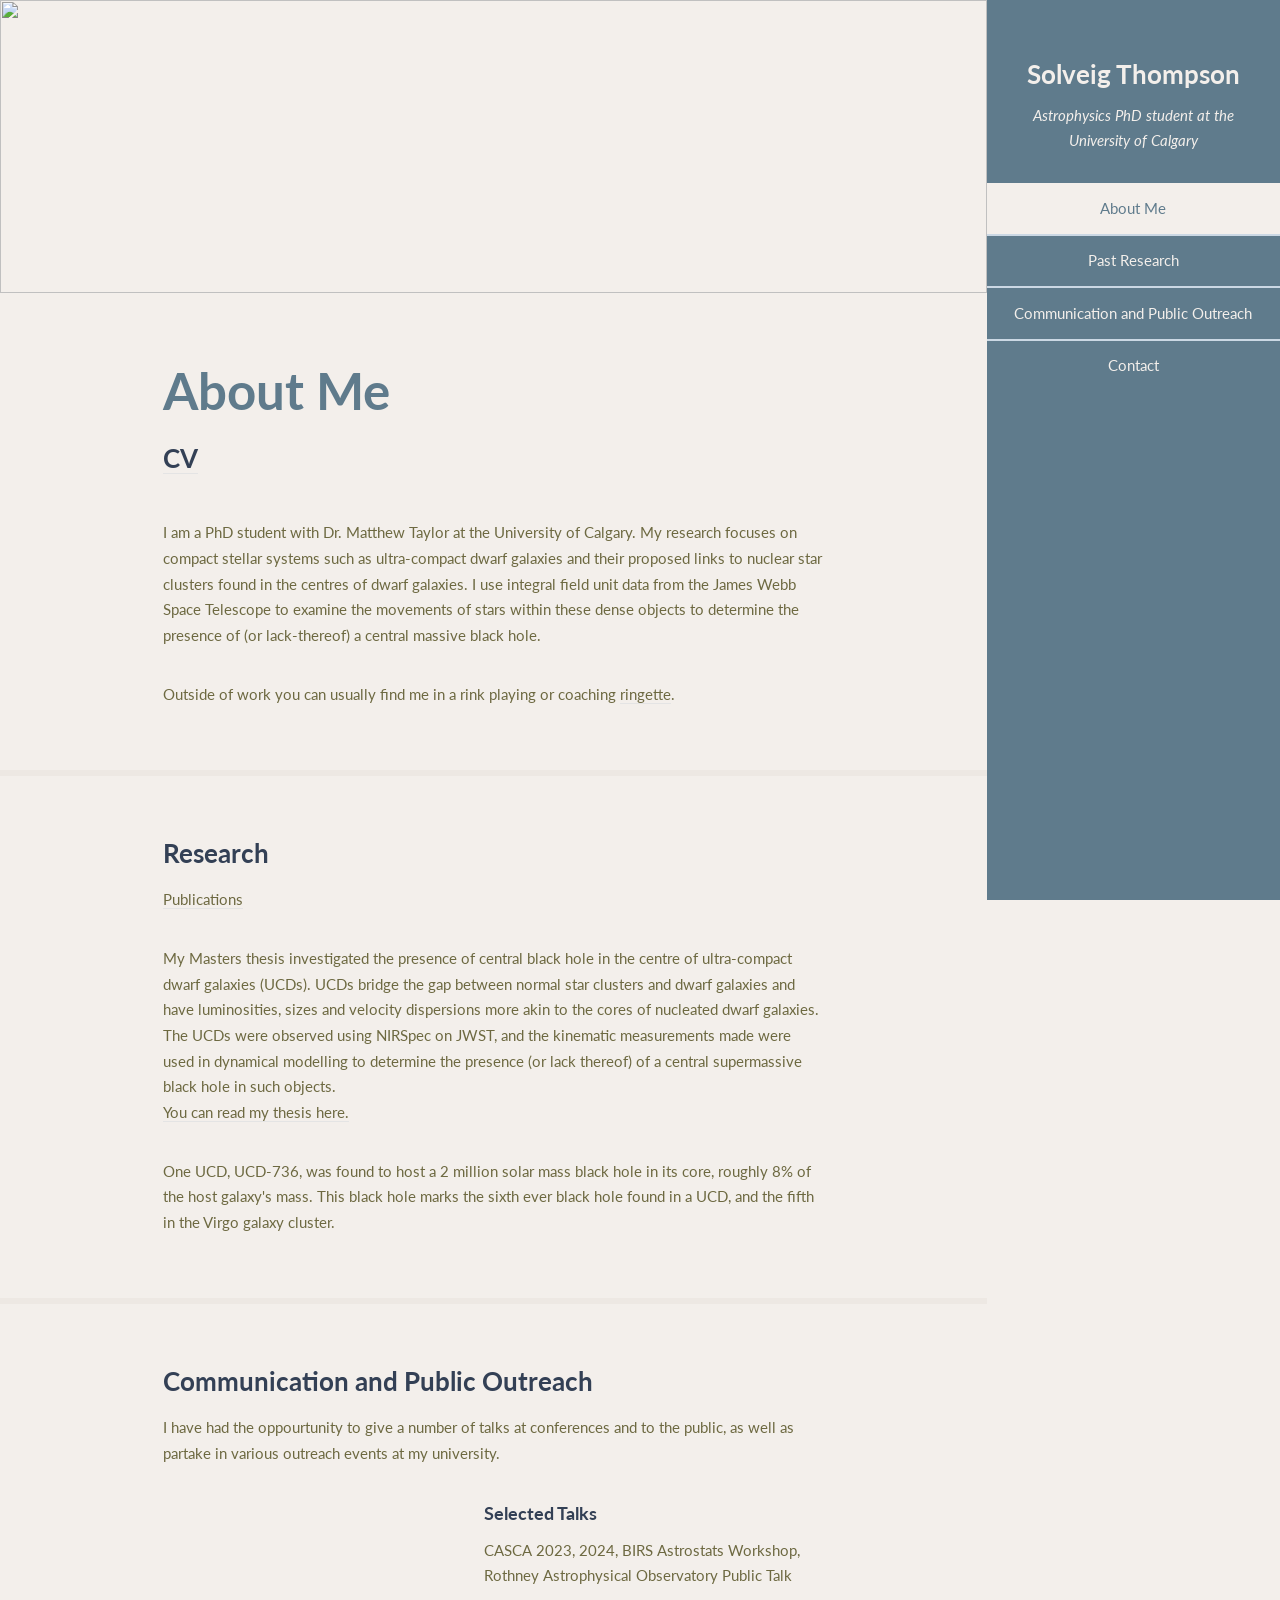
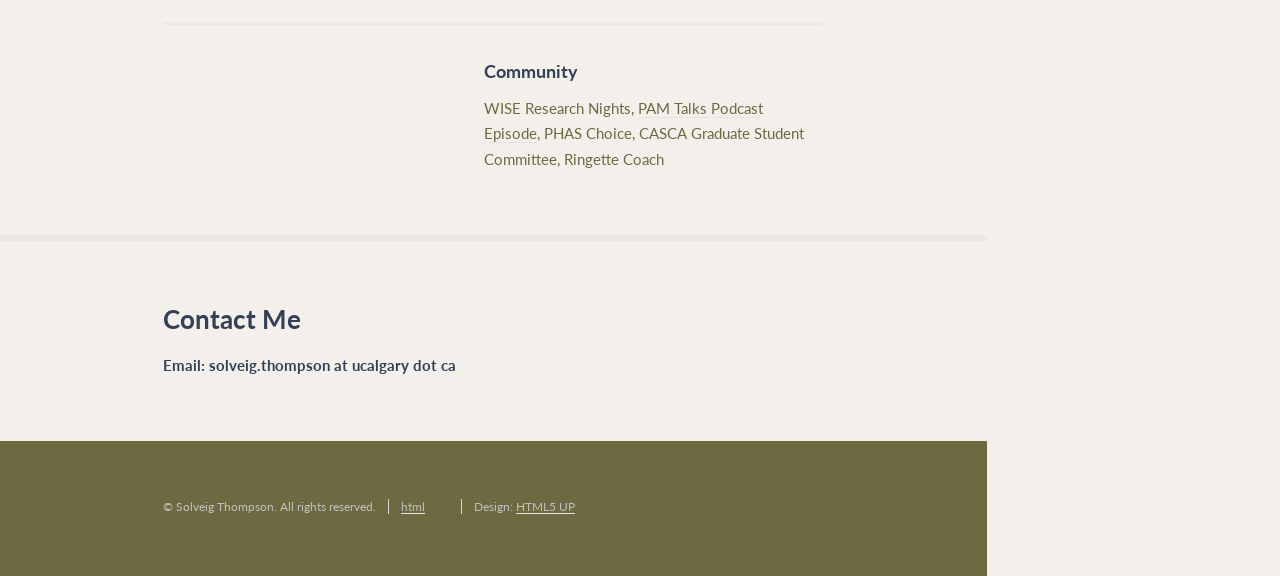
==== commit 737bcccf: "Update research Updated research blurb and added url link for google to find" ====
--- a/index.html
+++ b/index.html
@@ -10,6 +10,7 @@
 		<meta charset="utf-8" />
 		<meta name="viewport" content="width=device-width, initial-scale=1, user-scalable=no" />
 		<link rel="stylesheet" href="assets/css/main.css" />
+		<link rel="canonical" href="https://solveigthompson.github.io/" />
 	</head>
 	<body class="is-preload">
 
@@ -58,20 +59,23 @@
 										<p><a href="Documents/Solveig_CV_June25.pdf" target="_blank">CV</a></p>
 									</header>
 									<p>I am a PhD student with Dr. Matthew Taylor at the University of Calgary. My research focuses on compact stellar systems such as ultra-compact dwarf galaxies and their proposed links to nuclear star clusters found in the centres of dwarf galaxies. 
-									I use integral field unit data from the James Webb Space Telescope to examine the movements of stars within these dense objects to determine the presence of (or lack-thereof) a central massive black hole.<br>
-									Outside of work you can usually find me in a rink playing or coaching <a href="https://en.wikipedia.org/wiki/Ringette" target="_blank">ringette</a>.</p>
+									I use integral field unit data from the James Webb Space Telescope to examine the movements of stars within these dense objects to determine the presence of (or lack-thereof) a central massive black hole.</p>
+									<p> Outside of work you can usually find me in a rink playing or coaching <a href="https://en.wikipedia.org/wiki/Ringette" target="_blank">ringette</a>.</p>
 								</div>
 							</section>
 
 						<!-- Two -->
 							<section id="two">
 								<div class="container">
-									<h3>Past Research</h3>
+									<h3>Research</h3>
 									<p><a href="https://ui.adsabs.harvard.edu/user/libraries/4ci15XFlSAmVIdG5MCS3tQ" target="_blank">Publications</a></p>
-									<p>My Masters thesis investigated the presence of central black hole in the centre of UCDs. 
-									UCDs observed using NIRSpec on JWST, made kinematic measurements and used dynamical modelling to 
-									determine the presence (or lack thereof) of a central supermassive black hole in such objects.
+									<p>My Masters thesis investigated the presence of central black hole in the centre of ultra-compact dwarf galaxies (UCDs).
+									UCDs bridge the gap between normal star clusters and dwarf galaxies and have luminosities, sizes and velocity dispersions more akin to the cores of nucleated dwarf galaxies.
+
+									The UCDs were observed using NIRSpec on JWST, and the kinematic measurements made were used in dynamical modelling to determine the presence (or lack thereof) of a central supermassive black hole in such objects.
 									<br> <a href="https://prism.ucalgary.ca/items/f9e80f93-3ef3-457a-bce3-fd06cb981a80" target="_blank">You can read my thesis here. </a> </p>
+									<p> One UCD, UCD-736, was found to host a 2 million solar mass black hole in its core, roughly 8% of the host galaxy's mass. This black hole marks the sixth ever black hole found in a UCD, and the fifth in the Virgo galaxy cluster.
+									</p>
 								</div>
 							</section>
 
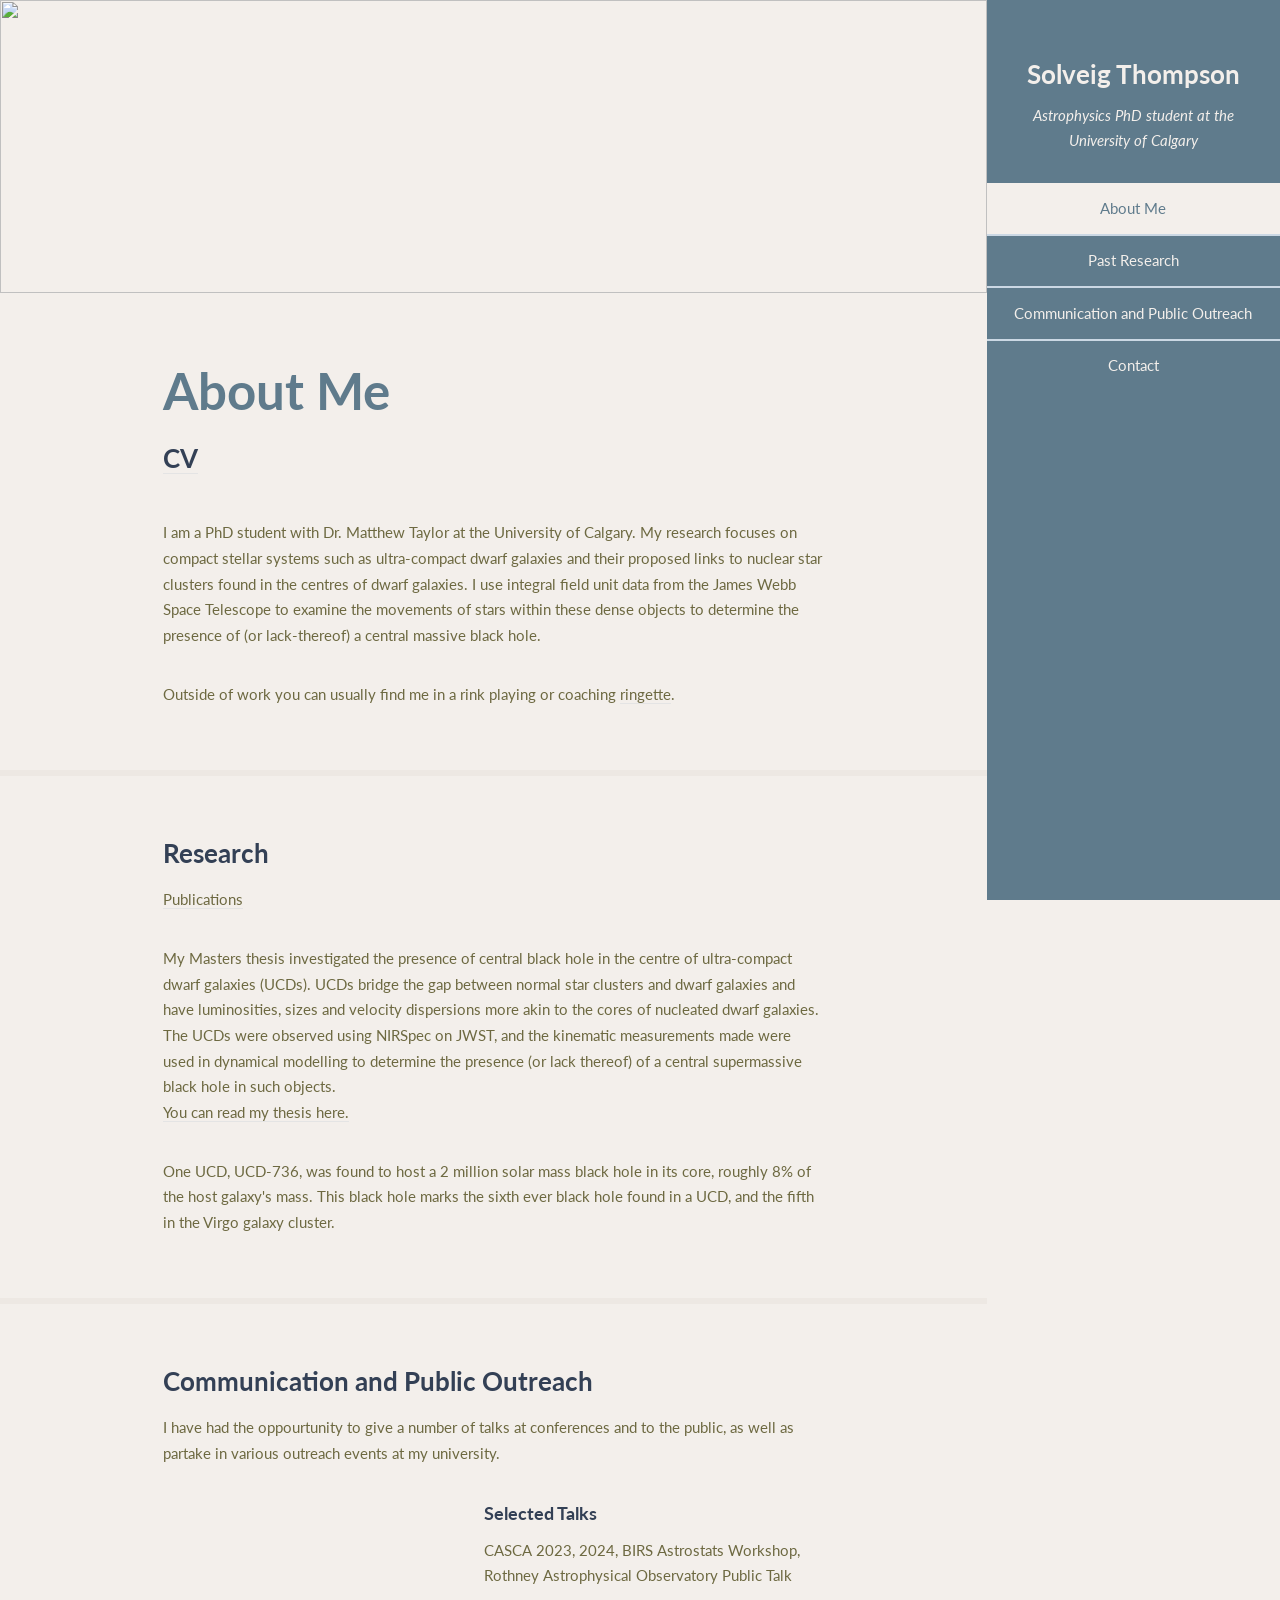
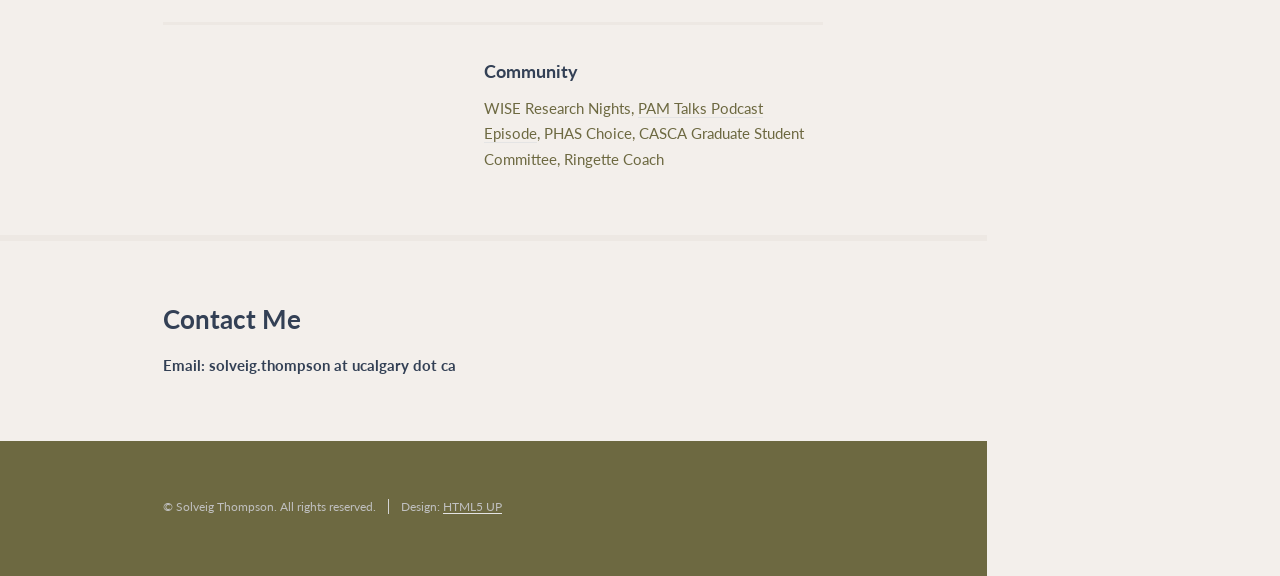
==== commit 4170a800: "Update index.html" ====
--- a/index.html
+++ b/index.html
@@ -10,7 +10,7 @@
 		<meta charset="utf-8" />
 		<meta name="viewport" content="width=device-width, initial-scale=1, user-scalable=no" />
 		<link rel="stylesheet" href="assets/css/main.css" />
-		<link rel="canonical" href="https://solveigthompson.github.io/" />
+		<meta name="google-site-verification" content="Fwe7E5Kag9OTg9-Z7P7HuwQT-qjrdUL3YugBfqG-wHI" />
 	</head>
 	<body class="is-preload">
 
@@ -448,7 +448,7 @@
 					<section id="footer">
 						<div class="container">
 							<ul class="copyright">
-								<li>&copy; Solveig Thompson. All rights reserved.</li><li><a href="googlefd4be8d4cb3c413d.html" target="_blank">html</a><li><li>Design: <a href="http://html5up.net">HTML5 UP</a></li>
+								<li>&copy; Solveig Thompson. All rights reserved.</li><li>Design: <a href="http://html5up.net">HTML5 UP</a></li>
 							</ul>
 						</div>
 					</section>
